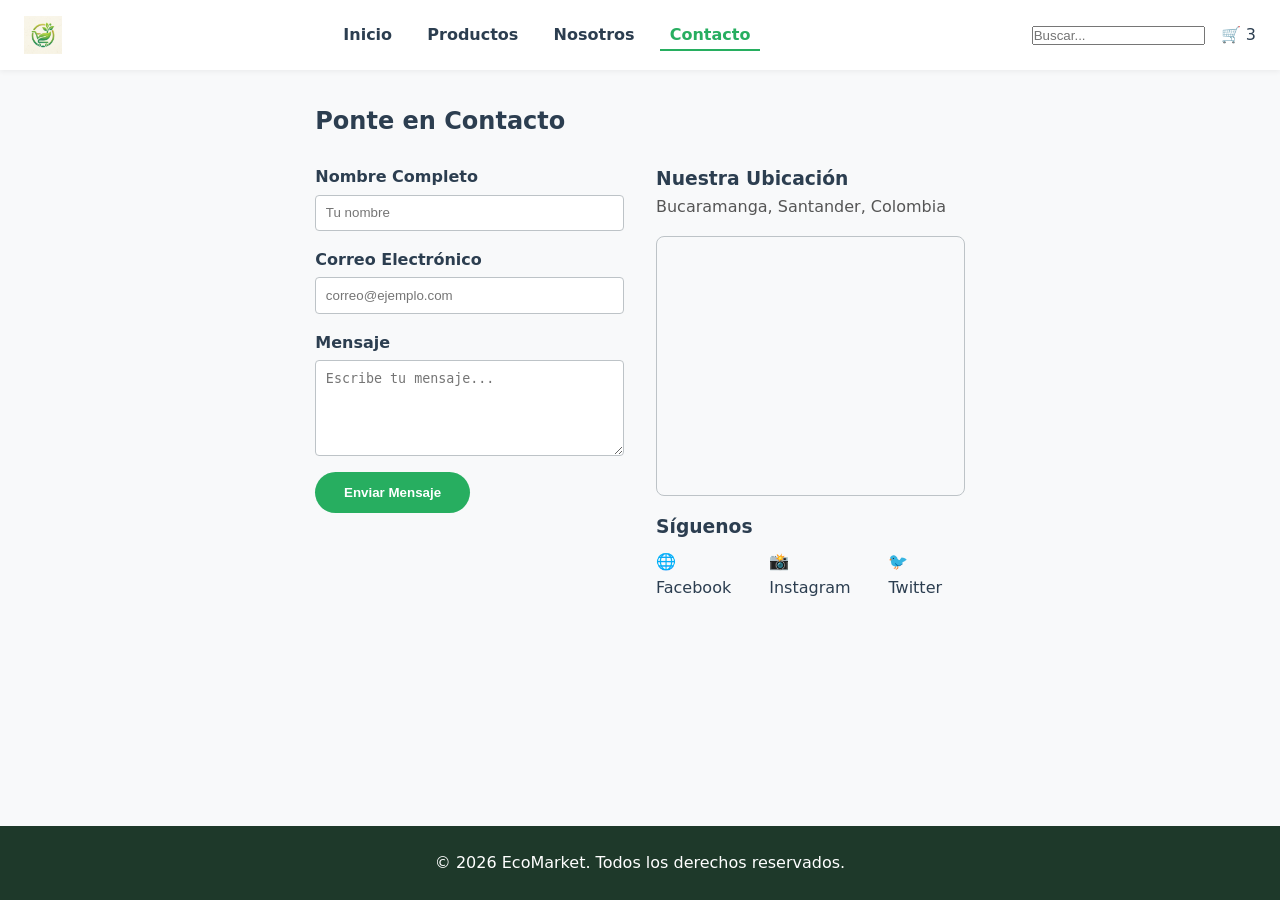
==== views/contacto.html @ 673eeaa3 "feat(contacto): finalizar formulario y mapa de Bucaramanga" ====
<!DOCTYPE html>
<html lang="es">
<head>
    <meta charset="UTF-8">
    <meta name="viewport" content="width=device-width, initial-scale=1.0">
    <title>EcoMarket - Contacto</title>
    <link rel="stylesheet" href="../css/main.css">
</head>
<body>
    <header class="main-header">
        <div class="logo">
            <a href="../index.html" class="logo-link">
                <img src="../img/logo.jpg" alt="EcoMarket Logo" style="height: 38px;">
            </a>
        </div>
        <nav class="main-nav">
            <ul>
                <li><a href="../index.html">Inicio</a></li>
                <li><a href="productos.html">Productos</a></li>
                <li><a href="sobre-nosotros.html">Nosotros</a></li>
                <li><a href="contacto.html" class="active">Contacto</a></li>
            </ul>
        </nav>
        <div class="header-actions">
            <input type="text" placeholder="Buscar..." class="search-bar">
            <a href="#" class="cart-icon">🛒 <span class="badge">3</span></a>
        </div>
    </header>

    <main class="contact-container" style="padding: 2rem; max-width: 1200px; margin: 0 auto;">
        <h2>Ponte en Contacto</h2>
        <div class="contact-grid" style="display: flex; gap: 2rem; margin-top: 1.5rem; flex-wrap: wrap;">
            <!-- Formulario Inteligente (Validación CSS) -->
            <form class="contact-form" style="flex: 1; min-width: 300px;">
                <div class="form-group" style="margin-bottom: 1rem; display: flex; flex-direction: column;">
                    <label for="nombre" style="margin-bottom: 0.3rem; font-weight: bold;">Nombre Completo</label>
                    <input type="text" id="nombre" required placeholder="Tu nombre" style="padding: 0.6rem; border: 1px solid #bdc3c7; border-radius: 4px;">
                </div>
                <div class="form-group" style="margin-bottom: 1rem; display: flex; flex-direction: column;">
                    <label for="email" style="margin-bottom: 0.3rem; font-weight: bold;">Correo Electrónico</label>
                    <input type="email" id="email" required placeholder="correo@ejemplo.com" style="padding: 0.6rem; border: 1px solid #bdc3c7; border-radius: 4px;">
                </div>
                <div class="form-group" style="margin-bottom: 1rem; display: flex; flex-direction: column;">
                    <label for="mensaje" style="margin-bottom: 0.3rem; font-weight: bold;">Mensaje</label>
                    <textarea id="mensaje" rows="5" required placeholder="Escribe tu mensaje..." style="padding: 0.6rem; border: 1px solid #bdc3c7; border-radius: 4px;"></textarea>
                </div>
                <button type="submit" class="btn-cta">Enviar Mensaje</button>
            </form>
            <!-- Ubicación y Redes -->
                <div class="contact-info" style="flex: 1; min-width: 300px;">
                    <h3>Nuestra Ubicación</h3>
                    <p style="margin-bottom: 0.5rem; color: #555;">Bucaramanga, Santander, Colombia</p>
                    
                    <!-- Mapa de Google Maps integrado por HTML/CSS -->
                    <div class="map-container" style="margin: 1rem 0; border-radius: 8px; overflow: hidden; border: 1px solid #bdc3c7;">
                        <iframe 
                            src="https://www.google.com/maps/embed?pb=!1m18!1m12!1m3!1d63456.23412589531!2d-73.13499252089844!3d7.119348900000007!2m3!1f0!2f0!3f0!3m2!1i1024!2i768!4f13.1!3m3!1m2!1s0x8e683fbe2ad44a03%3A0xb924d5ea41e06fa5!2sBucaramanga%2C%20Santander!5e0!3m2!1ses!2sco!4v1710000000000!5m2!1ses!2sco" 
                            width="100%" 
                            height="250" 
                            style="border:0;" 
                            allowfullscreen="" 
                            loading="lazy" 
                            referrerpolicy="no-referrer-when-downgrade">
                        </iframe>
                    </div>

                    <h3>Síguenos</h3>
                    <div class="social-icons" style="display: flex; gap: 1rem; margin-top: 0.5rem;">
                        <a href="#" class="social-btn">🌐 Facebook</a>
                        <a href="#" class="social-btn">📸 Instagram</a>
                        <a href="#" class="social-btn">🐦 Twitter</a>
                    </div>
                </div>
            
        </div>
    </main>

    <footer class="main-footer">
        <p>&copy; 2026 EcoMarket. Todos los derechos reservados.</p>
    </footer>
</body>
</html>
---- css/main.css ----
/* Importación de módulos */
@import url('layout.css');
@import url('components.css');
@import url('animations.css');


:root {
  --primary-color: #27ae60;
  --primary-hover: #219150;
  --secondary-color: #2ecc71;
  --dark-color: #1e392a;
  --text-color: #2c3e50;
  --bg-light: #f8f9fa;
  --bg-white: #ffffff;
  --border-color: #ecf0f1;
  --accent-color: #e74c3c;
  --shadow-sm: 0 2px 5px rgba(0, 0, 0, 0.05);
  --shadow-md: 0 4px 10px rgba(0, 0, 0, 0.1);
  --font-main: 'Segoe UI', system-ui, -apple-system, sans-serif;
}


*,
*::before,
*::after {
  box-sizing: border-box;
  margin: 0;
  padding: 0;
}

body {
  font-family: var(--font-main);
  color: var(--text-color);
  background-color: var(--bg-light);
  line-height: 1.6;
  min-height: 100vh;
  display: flex;
  flex-direction: column;
}

img {
  max-width: 100%;
  height: auto;
  display: block;
}

a {
  text-decoration: none;
  color: inherit;
}
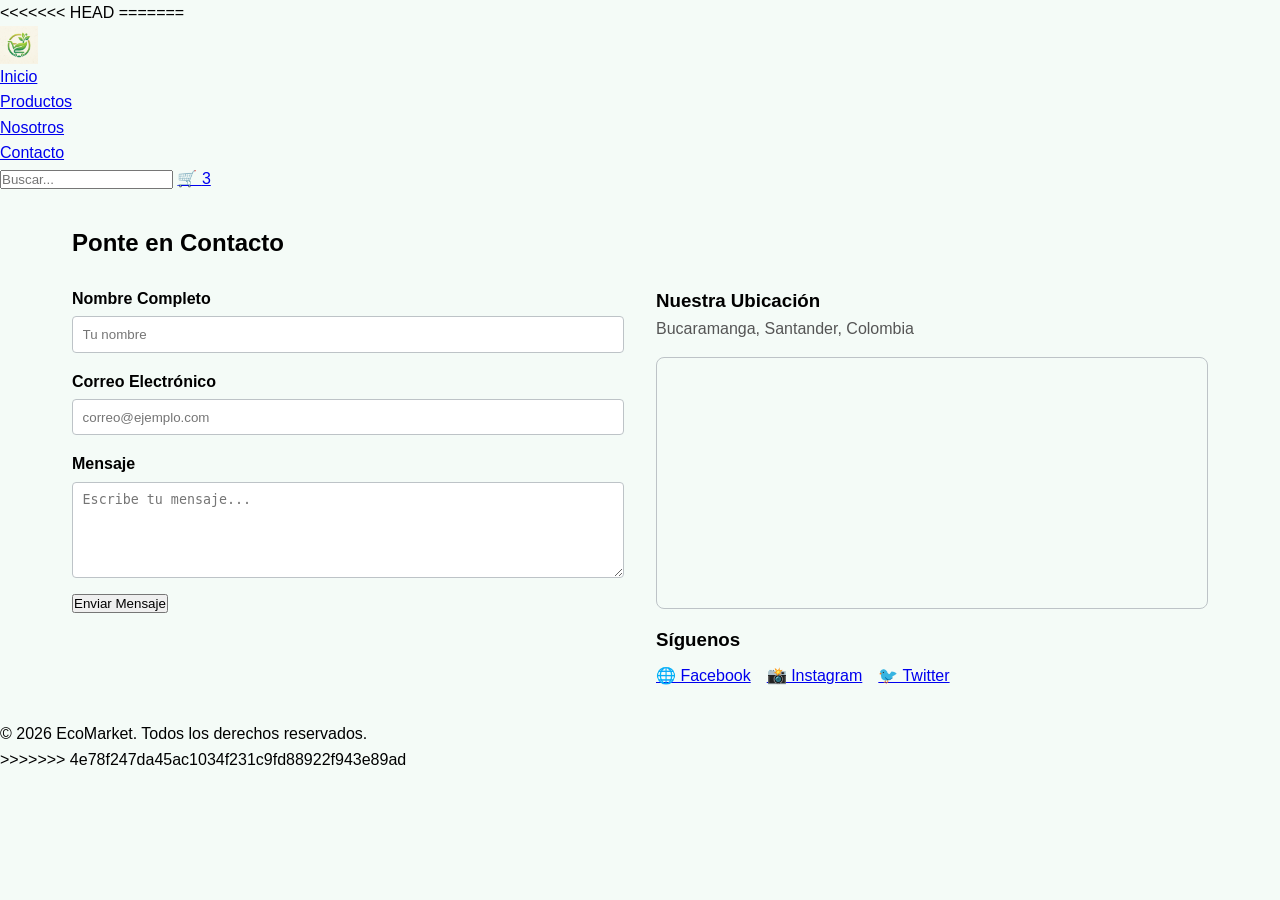
==== commit 8a0da0ac: "feat: agregar estilos y maquetacion a la seccion sobre nosotros" ====
--- a/views/contacto.html
+++ b/views/contacto.html
@@ -1,3 +1,5 @@
+<<<<<<< HEAD
+=======
 <!DOCTYPE html>
 <html lang="es">
 <head>
@@ -79,4 +81,5 @@
         <p>&copy; 2026 EcoMarket. Todos los derechos reservados.</p>
     </footer>
 </body>
-</html>+</html>
+>>>>>>> 4e78f247da45ac1034f231c9fd88922f943e89ad
--- a/css/main.css
+++ b/css/main.css
@@ -1,50 +1,124 @@
-/* Importación de módulos */
+
+
+/* Importación de archivos base 
 @import url('layout.css');
 @import url('components.css');
-@import url('animations.css');
+@import url('animations.css'); */
 
+/* Reset global */
+* {
+    margin: 0;
+    padding: 0;
+    box-sizing: border-box;
+}
 
-:root {
-  --primary-color: #27ae60;
-  --primary-hover: #219150;
-  --secondary-color: #2ecc71;
-  --dark-color: #1e392a;
-  --text-color: #2c3e50;
-  --bg-light: #f8f9fa;
-  --bg-white: #ffffff;
-  --border-color: #ecf0f1;
-  --accent-color: #e74c3c;
-  --shadow-sm: 0 2px 5px rgba(0, 0, 0, 0.05);
-  --shadow-md: 0 4px 10px rgba(0, 0, 0, 0.1);
-  --font-main: 'Segoe UI', system-ui, -apple-system, sans-serif;
+body {
+    font-family: Arial, sans-serif;
+    line-height: 1.6;
+    background-color: #f4fbf7; /* Fondo general suave y fresco */
+}
+
+/* Grilla estricta de 2 en 2 productos (Tarjetas más grandecitas) */
+.product-grid-20 {
+    display: grid;
+    grid-template-columns: repeat(2, 1fr);
+    gap: 2.5rem; /* Espacio amplio entre tarjetas */
+    padding: 2rem;
+    max-width: 1000px;
+    margin: 0 auto;
+}
+
+/* Estilo para las tarjetas de producto */
+.product-card {
+    background-color: #e8f8f0; /* Tono verde claro ecológico */
+    border: 1px solid #b7ebd0; /* Borde sutil armónico */
+    border-radius: 16px;      /* Esquinas redondeadas */
+    padding: 2rem;             /* Espacio interno amplio */
+    text-align: center;
+    position: relative;
+    transition: transform 0.3s ease, box-shadow 0.3s ease;
+}
+
+/* Efecto de elevación al pasar el mouse por encima */
+.product-card:hover {
+    transform: translateY(-8px);
+    box-shadow: 0 12px 24px rgba(46, 204, 113, 0.25);
 }
 
 
-*,
-*::before,
-*::after {
-  box-sizing: border-box;
-  margin: 0;
-  padding: 0;
+.product-card img {
+    width: 100%;
+    height: 240px;         
+    object-fit: cover;    
+    border-radius: 12px;   
+    margin-bottom: 1.2rem;
 }
 
-body {
-  font-family: var(--font-main);
-  color: var(--text-color);
-  background-color: var(--bg-light);
-  line-height: 1.6;
-  min-height: 100vh;
-  display: flex;
-  flex-direction: column;
+/* Textos dentro de la tarjeta */
+.product-card h3 {
+    font-size: 1.25rem;
+    color: #2c3e50;
+    margin-bottom: 0.5rem;
 }
 
-img {
-  max-width: 100%;
-  height: auto;
-  display: block;
+.product-card .price {
+    font-size: 1.2rem;
+    font-weight: bold;
+    color: #27ae60;
 }
 
-a {
-  text-decoration: none;
-  color: inherit;
+.product-card img {
+    width: 100%;          
+    height: 380px;        
+    object-fit: cover;    
+    border-radius: 8px;   
+    margin-bottom: 1rem;   
+}
+
+
+
+.products-section {
+    position: relative;
+    width: 100%;
+    min-height: 100vh;
+    padding: 3rem 1rem;
+    overflow: hidden;
+}
+
+
+.bg-video {
+    position: absolute;
+    top: 50%;
+    left: 50%;
+    transform: translate(-50%, -50%);
+    min-width: 100%;
+    min-height: 100%;
+    width: auto;
+    height: auto;
+    object-fit: cover;
+    z-index: 1;
+}
+
+.video-overlay {
+    position: absolute;
+    top: 0;
+    left: 0;
+    width: 100%;
+    height: 100%;
+    background: rgba(18, 38, 28, 0.55); /* Tono verde oscuro semitransparente */
+    z-index: 2;
+}
+
+/* Contenedor del contenido (grilla y paginación) que flota sobre el video */
+.products-content {
+    position: relative;
+    z-index: 3;
+    max-width: 1000px;
+    margin: 0 auto;
+}
+
+.titulo-catalogo {
+    color: #ffffff;
+    text-transform: uppercase;
+    font-weight: bold;
 }
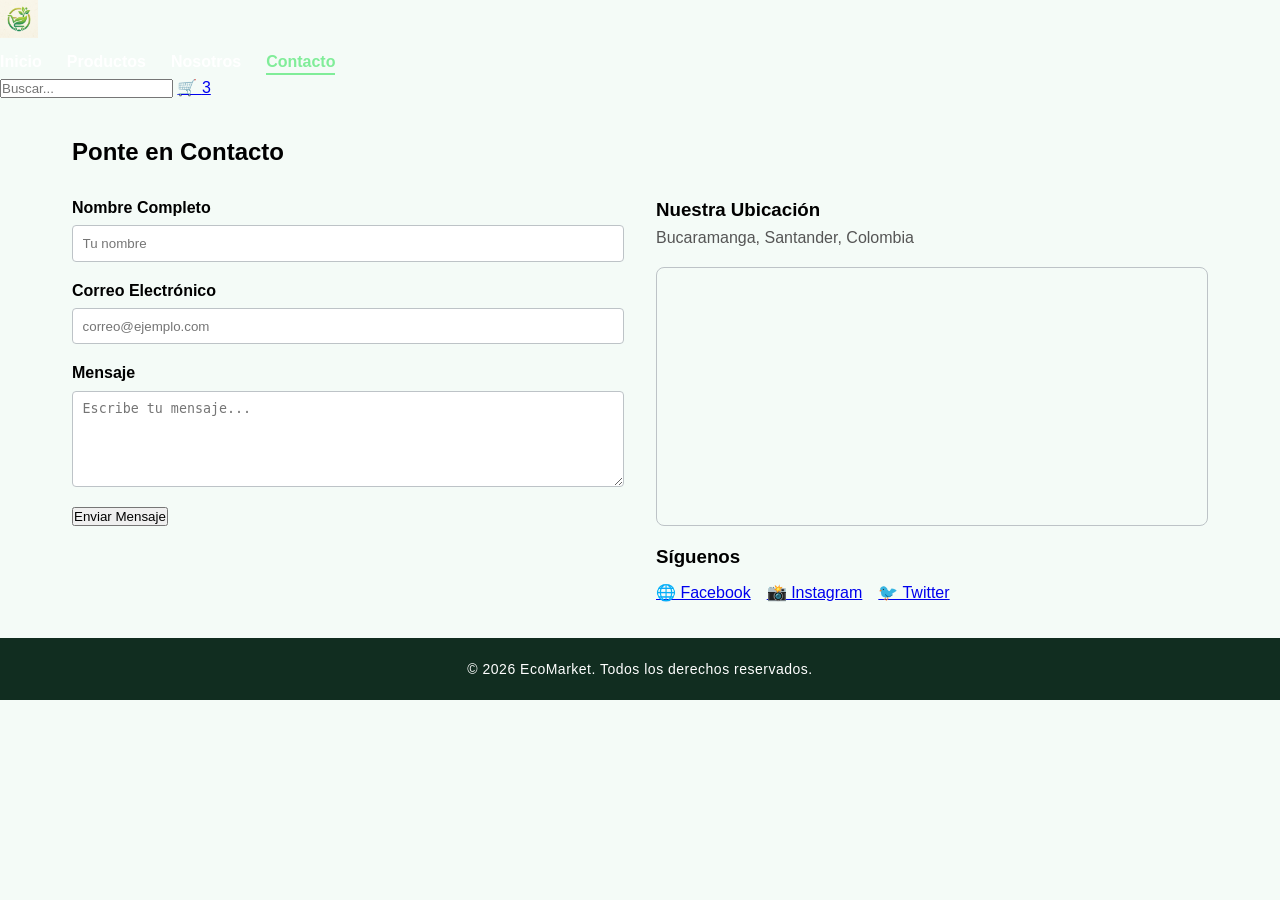
==== commit fa5febcd: "fix: resuelve conflicto en contacto.html" ====
--- a/views/contacto.html
+++ b/views/contacto.html
@@ -1,5 +1,3 @@
-<<<<<<< HEAD
-=======
 <!DOCTYPE html>
 <html lang="es">
 <head>
@@ -82,4 +80,4 @@
     </footer>
 </body>
 </html>
->>>>>>> 4e78f247da45ac1034f231c9fd88922f943e89ad
+
--- a/css/main.css
+++ b/css/main.css
@@ -121,4 +121,400 @@
     color: #ffffff;
     text-transform: uppercase;
     font-weight: bold;
-}+}
+
+<<<<<<< HEAD
+/* Estilos generales de la página de inicio */
+body {
+    font-family: 'Segoe UI', Tahoma, Geneva, Verdana, sans-serif;
+    margin: 0;
+    padding: 0;
+    background-color: #f9fbf9;
+    color: #2d6a4f;
+}
+
+/* Barra de navegación */
+.site-header {
+    background-color: #1b4332;
+    padding: 15px 0;
+    box-shadow: 0 2px 8px rgba(0, 0, 0, 0.15);
+}
+
+.container {
+    width: 90%;
+    max-width: 1200px;
+    margin: 0 auto;
+}
+
+.header-container {
+    display: flex;
+    justify-content: space-between;
+    align-items: center;
+}
+
+.logo {
+    color: #ffffff;
+    font-size: 1.5rem;
+    font-weight: bold;
+    text-decoration: none;
+}
+
+.main-nav ul {
+    list-style: none;
+    display: flex;
+    gap: 25px;
+    margin: 0;
+    padding: 0;
+}
+
+.main-nav a {
+    color: #ffffff;
+    text-decoration: none;
+    font-weight: 600;
+    transition: color 0.3s ease;
+}
+
+.main-nav a:hover,
+.main-nav a.active {
+    color: #80ed99;
+    border-bottom: 2px solid #80ed99;
+    padding-bottom: 3px;
+}
+
+/* Sección Hero (Bienvenida) */
+.hero-section {
+    background: linear-gradient(rgba(27, 67, 50, 0.8), rgba(45, 106, 79, 0.8)), url('https://images.unsplash.com/photo-1542601906990-b4d3fb778b09?auto=format&fit=crop&w=1200&q=80');
+    background-size: cover;
+    background-position: center;
+    color: #ffffff;
+    text-align: center;
+    padding: 100px 20px;
+}
+
+.hero-content {
+    max-width: 800px;
+    margin: 0 auto;
+}
+
+.hero-section h1 {
+    font-size: 2.8rem;
+    margin-bottom: 20px;
+}
+
+.hero-section p {
+    font-size: 1.2rem;
+    margin-bottom: 30px;
+    line-height: 1.6;
+}
+
+/* Botón principal */
+.btn-principal {
+    display: inline-block;
+    background-color: #52b788;
+    color: #ffffff;
+    padding: 12px 30px;
+    border-radius: 25px;
+    text-decoration: none;
+    font-weight: bold;
+    transition: background-color 0.3s ease, transform 0.2s ease;
+}
+
+.btn-principal:hover {
+    background-color: #40916c;
+    transform: translateY(-2px);
+}
+
+/* Sección de Características */
+.features-section {
+    padding: 60px 20px;
+    max-width: 1200px;
+    margin: 0 auto;
+    text-align: center;
+}
+
+.features-section h2 {
+    color: #1b4332;
+    font-size: 2rem;
+    margin-bottom: 40px;
+}
+
+.features-grid {
+    display: grid;
+    grid-template-columns: repeat(auto-fit, minmax(280px, 1fr));
+    gap: 30px;
+}
+
+.feature-card {
+    background-color: #e8f5e9;
+    border: 1px solid #c8e6c9;
+    padding: 30px;
+    border-radius: 12px;
+    box-shadow: 0 4px 10px rgba(0, 0, 0, 0.04);
+}
+
+.feature-card h3 {
+    color: #1b4332;
+    margin-bottom: 15px;
+}
+
+.feature-card p {
+    color: #2d6a4f;
+    line-height: 1.5;
+}
+
+/* Pie de página */
+.site-footer {
+    background-color: #1b4332;
+    color: #ffffff;
+    text-align: center;
+    padding: 20px 0;
+    margin-top: 40px;
+}
+
+
+
+.header-container {
+    display: flex;
+    justify-content: space-between;
+    align-items: center;
+    width: 90%;
+    max-width: 1200px;
+    margin: 0 auto;
+}
+
+/* Contenedor del logo y el texto alineados horizontalmente */
+.logo-container {
+    display: flex;
+    align-items: center;
+    gap: 12px;
+    text-decoration: none;
+}
+
+.logo-container img {
+    height: 40px;
+    width: auto;
+    border-radius: 4px;
+}
+
+.logo-text {
+    color: #ffffff;
+    font-size: 1.4rem;
+    font-weight: bold;
+    letter-spacing: 0.5px;
+}
+
+/* Menú de navegación */
+.main-nav ul {
+    list-style: none;
+    display: flex;
+    gap: 25px;
+    margin: 0;
+    padding: 0;
+}
+
+.main-nav a {
+    color: #ffffff;
+    text-decoration: none;
+    font-weight: 600;
+    transition: color 0.3s ease;
+}
+
+.main-nav a:hover,
+.main-nav a.active {
+    color: #80ed99;
+    border-bottom: 2px solid #80ed99;
+    padding-bottom: 3px;
+}
+
+
+<<<<<<< HEAD
+
+=======
+>>>>>>> feature/catalogo
+.products-layout {
+    display: grid;
+    grid-template-columns: 290px minmax(0, 1fr);
+    align-items: start;
+    gap: 28px;
+    width: 100%;
+    max-width: 1500px;
+    margin: 0 auto;
+    padding: 30px 24px;
+    box-sizing: border-box;
+}
+
+/* Filtros a la izquierda */
+.products-layout > .filters-sidebar {
+    width: 100%;
+    max-width: none;
+    min-width: 0;
+    margin: 0;
+    box-sizing: border-box;
+}
+
+/* Catálogo a la derecha */
+.products-layout > .catalog-content {
+    width: 100%;
+    min-width: 0;
+    margin: 0;
+}
+
+/* Fondo del catálogo y video */
+.products-layout .products-section {
+    position: relative;
+    isolation: isolate;
+    width: 100%;
+    min-width: 0;
+    min-height: 100vh;
+    padding: 24px;
+    overflow: hidden;
+    box-sizing: border-box;
+}
+
+/* Video detrás del contenido */
+.products-layout .bg-video {
+    position: absolute;
+    inset: 0;
+    width: 100%;
+    height: 100%;
+    min-width: 0;
+    min-height: 0;
+    object-fit: cover;
+    transform: none;
+    z-index: -2;
+}
+
+/* Capa de contraste */
+.products-layout .video-overlay {
+    position: absolute;
+    inset: 0;
+    z-index: -1;
+    background: rgba(18, 38, 28, 0.55);
+    pointer-events: none;
+}
+
+/* Contenido del catálogo */
+.products-layout .products-content {
+    position: relative;
+    z-index: 1;
+    width: 100%;
+    max-width: none;
+    min-width: 0;
+    margin: 0;
+}
+
+/* Título */
+.products-layout .titulo-catalogo {
+    color: #ffffff;
+    margin-top: 0;
+    margin-bottom: 24px;
+}
+
+/* Tarjetas: usa la clase que ya tiene tu HTML */
+.products-layout .product-grid-20 {
+    display: grid;
+    grid-template-columns: repeat(3, minmax(0, 1fr));
+    gap: 18px;
+}
+
+/* Imágenes de los productos */
+.products-layout .product-card img {
+    width: 100%;
+    height: 180px;
+    object-fit: contain;
+}
+
+/* Adaptación para tabletas */
+@media (max-width: 1050px) {
+    .products-layout {
+        grid-template-columns: 250px minmax(0, 1fr);
+        gap: 20px;
+        padding: 24px 16px;
+    }
+
+    .products-layout .product-grid-20 {
+        grid-template-columns: repeat(2, minmax(0, 1fr));
+    }
+}
+
+/* Adaptación para móviles */
+@media (max-width: 700px) {
+    .products-layout {
+        grid-template-columns: 1fr;
+        padding: 18px 12px;
+    }
+
+    .products-layout .products-section {
+        min-height: auto;
+        padding: 18px 12px;
+    }
+
+    .products-layout .product-grid-20 {
+        grid-template-columns: repeat(2, minmax(0, 1fr));
+        gap: 12px;
+    }
+}
+
+/* --- Estilos del Footer Principal --- */
+.main-footer {
+    background-color: #112d20; /* Verde oscuro acorde a tu tema */
+    color: #ffffff;            /* Texto blanco centrado */
+    text-align: center;
+    padding: 20px 0;
+    width: 100%;
+    margin-top: auto;          /* Asegura que quede siempre abajo */
+}
+
+.main-footer p {
+    margin: 0;
+    font-size: 14px;
+    letter-spacing: 0.5px;
+}
+<<<<<<< HEAD
+=======
+
+/* --- Estilos del Subcabecera / Banner Sobre Nosotros --- */
+.banner-sobre-nosotros {
+    position: relative;
+    width: 100%;
+    height: 350px;
+    overflow: hidden;
+    display: flex;
+    align-items: center;
+    justify-content: center;
+    text-align: center;
+}
+
+.banner-sobre-nosotros .imagen-fondo {
+    position: absolute;
+    top: 0;
+    left: 0;
+    width: 100%;
+    height: 100%;
+    object-fit: cover;
+    z-index: 1;
+    filter: brightness(0.65); /* Oscurece la imagen para que el texto resalte correctamente */
+}
+
+.texto-sobre-imagen {
+    position: relative;
+    z-index: 2;
+    color: #ffffff;
+    padding: 0 20px;
+}
+
+.texto-sobre-imagen h1 {
+    font-size: 42px;
+    font-weight: 700;
+    color: #4ade80; /* Tono verde brillante acorde a tu diseño */
+    margin-bottom: 10px;
+    text-shadow: 2px 2px 6px rgba(0, 0, 0, 0.8); /* Sombra para legibilidad */
+}
+
+.texto-sobre-imagen p {
+    font-size: 18px;
+    font-weight: 400;
+    color: #ffffff;
+    text-shadow: 1px 1px 4px rgba(0, 0, 0, 0.8);
+}
+>>>>>>> feature/catalogo
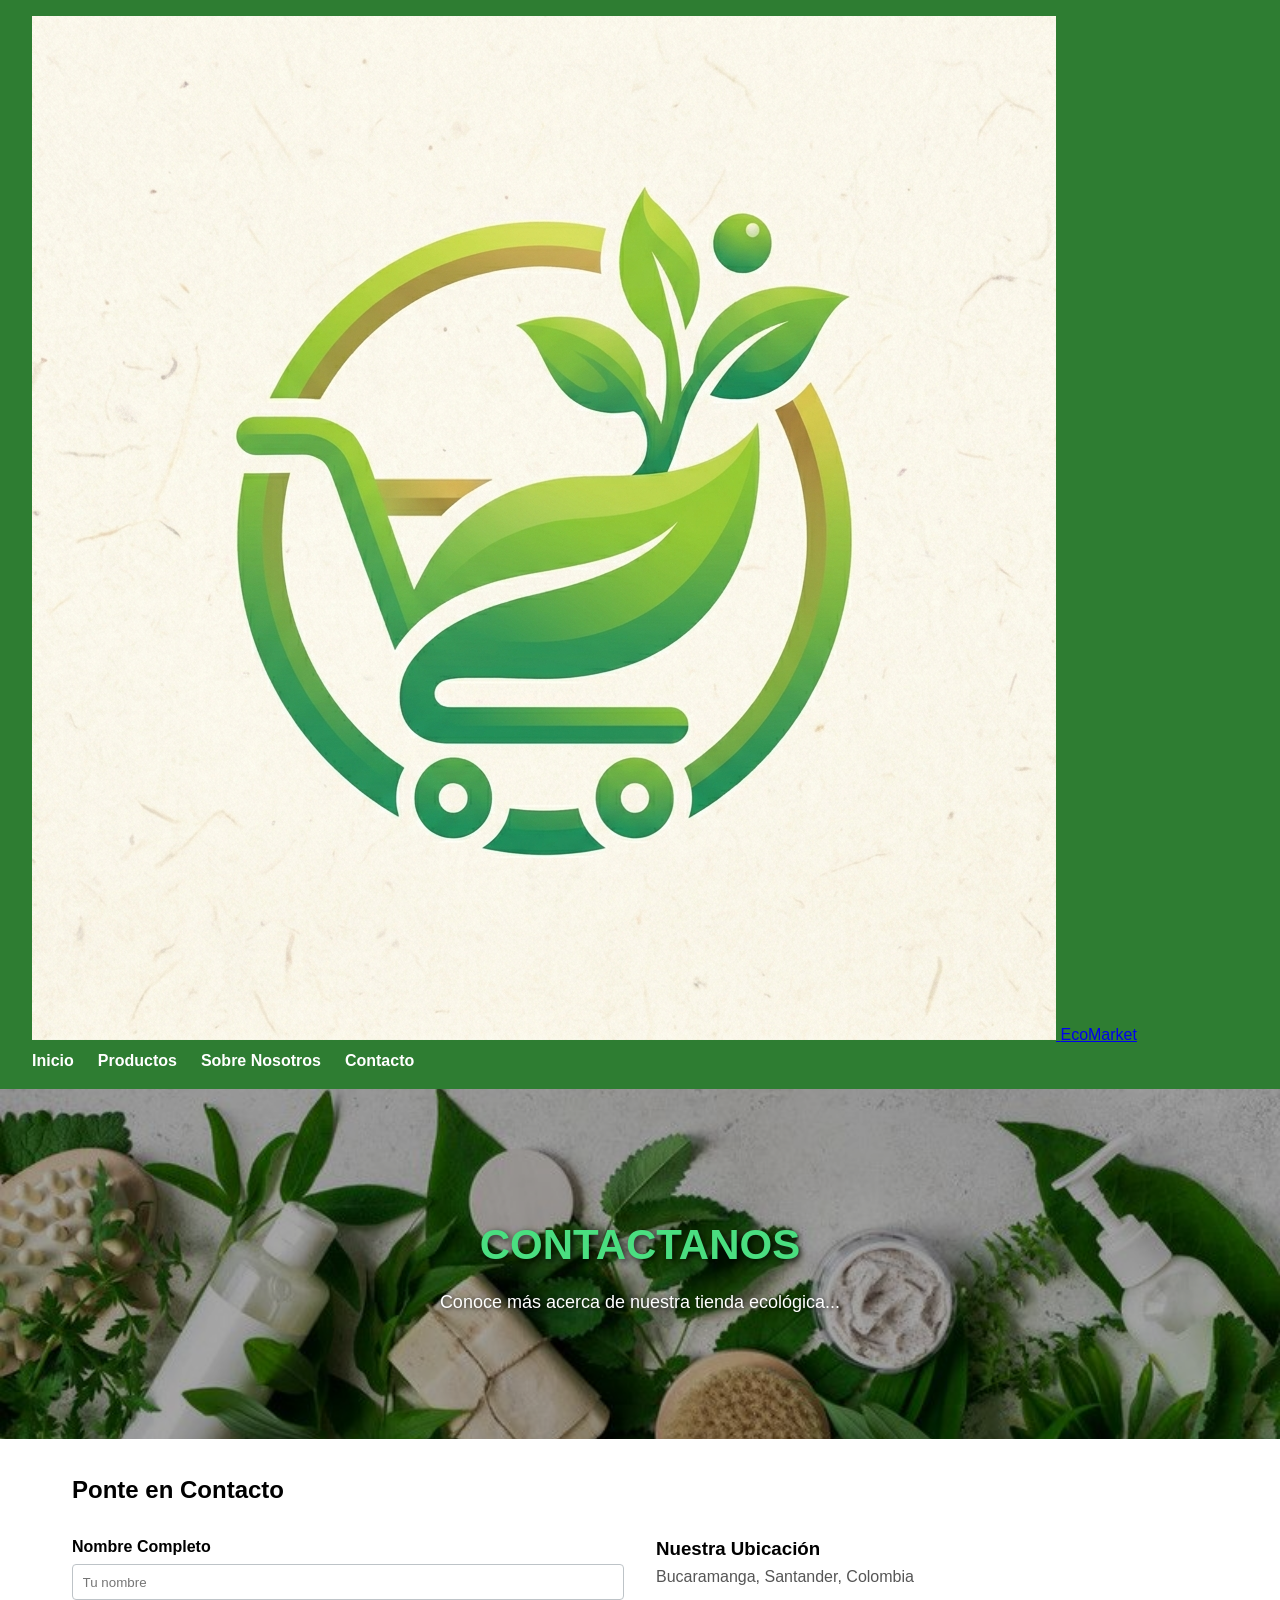
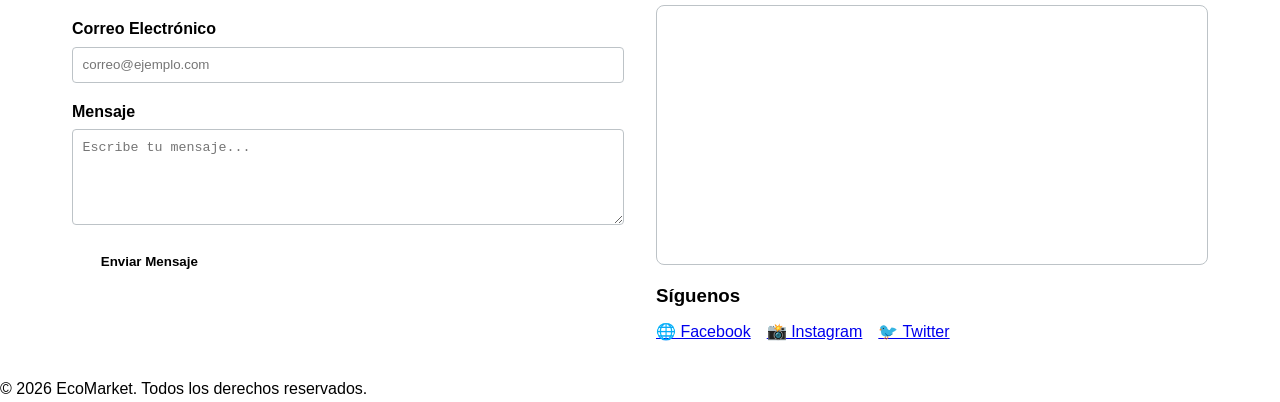
==== commit 08fa93aa: "feat: agrega recursos multimedia a la rama de contacto" ====
--- a/views/contacto.html
+++ b/views/contacto.html
@@ -3,30 +3,44 @@
 <head>
     <meta charset="UTF-8">
     <meta name="viewport" content="width=device-width, initial-scale=1.0">
-    <title>EcoMarket - Contacto</title>
+    <title>Sobre Nosotros - EcoMarket</title>
+
+    <!-- Hojas de estilo CSS vinculadas correctamente desde la carpeta views/ -->
+    <link rel="stylesheet" href="../css/layout.css">
+    <link rel="stylesheet" href="../css/components.css">
     <link rel="stylesheet" href="../css/main.css">
 </head>
 <body>
-    <header class="main-header">
-        <div class="logo">
-            <a href="../index.html" class="logo-link">
-                <img src="../img/logo.jpg" alt="EcoMarket Logo" style="height: 38px;">
+
+   <!-- ENCABEZADO PRINCIPAL UNIFICADO -->
+    <header class="site-header">
+        <div class="container header-container">
+
+            <a href="../index.html" class="logo-container">
+                <img src="../img/logo.jpg" alt="EcoMarket Logo">
+                <span class="logo-text">EcoMarket</span>
             </a>
-        </div>
-        <nav class="main-nav">
-            <ul>
-                <li><a href="../index.html">Inicio</a></li>
-                <li><a href="productos.html">Productos</a></li>
-                <li><a href="sobre-nosotros.html">Nosotros</a></li>
-                <li><a href="contacto.html" class="active">Contacto</a></li>
-            </ul>
-        </nav>
-        <div class="header-actions">
-            <input type="text" placeholder="Buscar..." class="search-bar">
-            <a href="#" class="cart-icon">🛒 <span class="badge">3</span></a>
+
+            <nav class="main-nav">
+                <ul>
+                    <li><a href="../index.html">Inicio</a></li>
+                    <li><a href="productos.html">Productos</a></li>
+                    <li><a href="sobre-nosotros.html" class="active">Sobre Nosotros</a></li>
+                    <li><a href="contacto.html">Contacto</a></li>
+                </ul>
+            </nav>
+
         </div>
     </header>
 
+    <!-- SUBCABEZADO / BANNER CON IMAGEN Y TEXTO -->
+    <section class="banner-sobre-nosotros">
+        <img src="../img/fondo4.jpg" alt="Fondo Sobre Nosotros" class="imagen-fondo">
+        <div class="texto-sobre-imagen">
+            <h1>CONTACTANOS</h1>
+            <p>Conoce más acerca de nuestra tienda ecológica...</p>
+        </div>
+    </section>
     <main class="contact-container" style="padding: 2rem; max-width: 1200px; margin: 0 auto;">
         <h2>Ponte en Contacto</h2>
         <div class="contact-grid" style="display: flex; gap: 2rem; margin-top: 1.5rem; flex-wrap: wrap;">
--- a/css/layout.css
+++ b/css/layout.css
@@ -0,0 +1,34 @@
+
+header {
+    background-color: #2e7d32;
+    color: white;
+    padding: 1rem 2rem;
+    display: flex;
+    justify-content: space-between;
+    align-items: center;
+}
+
+header h1 {
+    font-size: 1.8rem;
+}
+
+nav ul {
+    list-style: none;
+    display: flex;
+    gap: 1.5rem;
+}
+
+nav a {
+    color: white;
+    text-decoration: none;
+    font-weight: bold;
+}
+
+nav a:hover {
+    text-decoration: underline;
+
+}
+<<<<<<< HEAD
+=======
+
+>>>>>>> feature/sobre-nosotros
--- a/css/components.css
+++ b/css/components.css
@@ -0,0 +1,251 @@
+
+.hero-banner {
+  background: linear-gradient(rgba(30, 57, 42, 0.75), rgba(30, 57, 42, 0.75)),
+              url('https://images.unsplash.com/photo-1542601906990-b4d3fb778b09?auto=format&fit=crop&w=1200&q=80') center/cover no-repeat;
+  color: var(--bg-white);
+  text-align: center;
+  padding: 4rem 1.5rem;
+  border-radius: 8px;
+  margin: 1.5rem auto;
+  max-width: 1200px;
+}
+
+.btn-cta {
+  display: inline-block;
+  background-color: var(--primary-color);
+  color: var(--bg-white);
+  padding: 0.8rem 1.8rem;
+  border-radius: 25px;
+  font-weight: bold;
+  border: none;
+  cursor: pointer;
+  transition: background-color 0.3s;
+}
+
+.btn-cta:hover {
+  background-color: var(--primary-hover);
+}
+
+.product-card {
+  background-color: var(--bg-white);
+  border: 1px solid var(--border-color);
+  border-radius: 8px;
+  padding: 1rem;
+  text-align: center;
+  position: relative;
+}
+
+.badge-stock {
+  position: absolute;
+  top: 10px;
+  left: 10px;
+  font-size: 0.75rem;
+  padding: 0.2rem 0.6rem;
+  border-radius: 12px;
+  font-weight: bold;
+  color: white;
+}
+
+.badge-stock.in-stock { background-color: var(--primary-color); }
+.badge-stock.out-stock { background-color: var(--accent-color); }
+
+/* Validaciones CSS de Formulario */
+.contact-form input:valid,
+.contact-form textarea:valid {
+  border-color: var(--primary-color);
+}
+
+.contact-form input:focus:invalid,
+.contact-form textarea:focus:invalid {
+  border-color: var(--accent-color);
+}
+
+/* Contenedor principal del encabezado con altura fija */
+.header-sobre-nosotros {
+    position: relative;
+    width: 100%;
+    height: 350px; /* Ajusta la altura del encabezado según prefieras */
+    display: flex;
+    flex-direction: column;
+    justify-content: space-between;
+    align-items: center;
+    overflow: hidden;
+}
+
+/* Imagen ajustada como fondo del encabezado */
+.imagen-fondo-header {
+    position: absolute;
+    top: 0;
+    left: 0;
+    width: 100%;
+    height: 100%;
+    object-fit: cover;
+    z-index: 0;
+}
+
+/* Para que el menú quede por encima de la imagen */
+.header-sobre-nosotros .main-header {
+    position: relative;
+    z-index: 2;
+    width: 100%;
+}
+
+/* Contenido de texto centrado sobre la imagen */
+.contenido-header {
+    position: relative;
+    z-index: 2;
+    text-align: center;
+    color: #0af492; /* Texto en blanco para resaltar */
+    margin-bottom: 60px; /* Ajusta la posición vertical del texto */
+}
+
+.contenido-header h1 {
+    font-size: 3rem;
+    font-weight: bold;
+    text-transform: uppercase;
+    margin-bottom: 10px;
+    text-shadow: 2px 2px 4px rgba(0, 0, 0, 0.6); /* Sombra para mejorar la lectura */
+}
+
+.contenido-header p {
+    font-size: 2rem;
+    text-shadow: 1px 1px 3px rgba(0, 0, 0, 0.6);
+}
+
+/* Sección Nuestra Historia con fondo verde claro */
+.about-history {
+    background-color: #e8f5e9; /* Fondo verde claro pastel */
+    display: flex;
+    gap: 2rem;
+    align-items: center;
+    padding: 2.5rem 2rem;       /* Espacio interno para que no quede pegado al borde */
+    border-radius: 12px;        /* Bordes redondeados */
+    margin-bottom: 3rem;
+}
+
+.history-text {
+    flex: 1;
+}
+
+.history-text h2 {
+    color: #1b4332;             /* Verde oscuro para el título */
+    font-size: 2rem;
+    margin-bottom: 1rem;
+}
+
+.history-text p {
+    color: #2d6a4f;             /* Verde bonito para la lectura */
+    line-height: 1.6;
+    font-size: 1.1rem;
+}
+
+.history-image {
+    flex: 1;
+}
+
+.history-image img {
+    width: 100%;
+    height: auto;
+    border-radius: 8px;
+    display: block;
+    object-fit: cover;
+}
+
+/* Sección general de Testimonios */
+.testimonials-section {
+    margin-top: 2rem;
+    margin-bottom: 3rem;
+}
+
+.testimonials-section h2 {
+    color: #1b4332;
+    margin-bottom: 1rem;
+}
+
+/* Grilla de testimonios */
+.testimonials-grid {
+    display: grid;
+    grid-template-columns: repeat(auto-fit, minmax(280px, 1fr));
+    gap: 1.5rem;
+    margin-top: 1.5rem;
+}
+
+/* Tarjetas individuales con fondo verde claro */
+.testimonial-card {
+    background-color: #e8f5e9; /* Fondo verde pastel claro */
+    padding: 1.5rem;
+    border-radius: 8px;
+    border: 1px solid #c8e6c9;  /* Borde verde suave */
+    text-align: center;
+    box-shadow: 0 4px 6px rgba(0, 0, 0, 0.04);
+}
+
+.testimonial-card img {
+    width: 60px;
+    height: 60px;
+    border-radius: 50%;
+    object-fit: cover;
+    margin-bottom: 1rem;
+}
+
+.testimonial-card p {
+    color: #2d6a4f;
+    font-style: italic;
+    line-height: 1.5;
+}
+
+.testimonial-card .stars {
+    color: #f1c40f;
+    margin: 0.5rem 0;
+}
+
+.testimonial-card h4 {
+    color: #1b4332;
+    font-weight: bold;
+    margin-top: 0.5rem;
+}
+
+/* --- Estilos del Subcabecera / Banner Sobre Nosotros --- */
+.banner-sobre-nosotros {
+    position: relative;
+    width: 100%;
+    height: 350px;
+    overflow: hidden;
+    display: flex;
+    align-items: center;
+    justify-content: center;
+    text-align: center;
+}
+
+.banner-sobre-nosotros .imagen-fondo {
+    position: absolute;
+    top: 0;
+    left: 0;
+    width: 100%;
+    height: 100%;
+    object-fit: cover;
+    z-index: 1;
+    filter: brightness(0.65); /* Oscurece la imagen para que el texto resalte correctamente */
+}
+
+.texto-sobre-imagen {
+    position: relative;
+    z-index: 2;
+    color: #ffffff;
+    padding: 0 20px;
+}
+
+.texto-sobre-imagen h1 {
+    font-size: 42px;
+    font-weight: 700;
+    color: #4ade80; /* Tono verde brillante acorde a tu diseño */
+    margin-bottom: 10px;
+    text-shadow: 2px 2px 6px rgba(0, 0, 0, 0.8); /* Sombra para legibilidad */
+}
+
+.texto-sobre-imagen p {
+    font-size: 18px;
+    font-weight: 400;
+    color: #ffffff;
+    text-shadow: 1px 1px 4px rgba(0, 0, 0, 0.8);
+}
--- a/css/main.css
+++ b/css/main.css
@@ -1,11 +1,8 @@
-
-
-/* Importación de archivos base 
+/* Reset y estilos generales */
 @import url('layout.css');
 @import url('components.css');
-@import url('animations.css'); */
+@import url('animations.css');
 
-/* Reset global */
 * {
     margin: 0;
     padding: 0;
@@ -15,506 +12,4 @@
 body {
     font-family: Arial, sans-serif;
     line-height: 1.6;
-    background-color: #f4fbf7; /* Fondo general suave y fresco */
 }
-
-/* Grilla estricta de 2 en 2 productos (Tarjetas más grandecitas) */
-.product-grid-20 {
-    display: grid;
-    grid-template-columns: repeat(2, 1fr);
-    gap: 2.5rem; /* Espacio amplio entre tarjetas */
-    padding: 2rem;
-    max-width: 1000px;
-    margin: 0 auto;
-}
-
-/* Estilo para las tarjetas de producto */
-.product-card {
-    background-color: #e8f8f0; /* Tono verde claro ecológico */
-    border: 1px solid #b7ebd0; /* Borde sutil armónico */
-    border-radius: 16px;      /* Esquinas redondeadas */
-    padding: 2rem;             /* Espacio interno amplio */
-    text-align: center;
-    position: relative;
-    transition: transform 0.3s ease, box-shadow 0.3s ease;
-}
-
-/* Efecto de elevación al pasar el mouse por encima */
-.product-card:hover {
-    transform: translateY(-8px);
-    box-shadow: 0 12px 24px rgba(46, 204, 113, 0.25);
-}
-
-
-.product-card img {
-    width: 100%;
-    height: 240px;         
-    object-fit: cover;    
-    border-radius: 12px;   
-    margin-bottom: 1.2rem;
-}
-
-/* Textos dentro de la tarjeta */
-.product-card h3 {
-    font-size: 1.25rem;
-    color: #2c3e50;
-    margin-bottom: 0.5rem;
-}
-
-.product-card .price {
-    font-size: 1.2rem;
-    font-weight: bold;
-    color: #27ae60;
-}
-
-.product-card img {
-    width: 100%;          
-    height: 380px;        
-    object-fit: cover;    
-    border-radius: 8px;   
-    margin-bottom: 1rem;   
-}
-
-
-
-.products-section {
-    position: relative;
-    width: 100%;
-    min-height: 100vh;
-    padding: 3rem 1rem;
-    overflow: hidden;
-}
-
-
-.bg-video {
-    position: absolute;
-    top: 50%;
-    left: 50%;
-    transform: translate(-50%, -50%);
-    min-width: 100%;
-    min-height: 100%;
-    width: auto;
-    height: auto;
-    object-fit: cover;
-    z-index: 1;
-}
-
-.video-overlay {
-    position: absolute;
-    top: 0;
-    left: 0;
-    width: 100%;
-    height: 100%;
-    background: rgba(18, 38, 28, 0.55); /* Tono verde oscuro semitransparente */
-    z-index: 2;
-}
-
-/* Contenedor del contenido (grilla y paginación) que flota sobre el video */
-.products-content {
-    position: relative;
-    z-index: 3;
-    max-width: 1000px;
-    margin: 0 auto;
-}
-
-.titulo-catalogo {
-    color: #ffffff;
-    text-transform: uppercase;
-    font-weight: bold;
-}
-
-<<<<<<< HEAD
-/* Estilos generales de la página de inicio */
-body {
-    font-family: 'Segoe UI', Tahoma, Geneva, Verdana, sans-serif;
-    margin: 0;
-    padding: 0;
-    background-color: #f9fbf9;
-    color: #2d6a4f;
-}
-
-/* Barra de navegación */
-.site-header {
-    background-color: #1b4332;
-    padding: 15px 0;
-    box-shadow: 0 2px 8px rgba(0, 0, 0, 0.15);
-}
-
-.container {
-    width: 90%;
-    max-width: 1200px;
-    margin: 0 auto;
-}
-
-.header-container {
-    display: flex;
-    justify-content: space-between;
-    align-items: center;
-}
-
-.logo {
-    color: #ffffff;
-    font-size: 1.5rem;
-    font-weight: bold;
-    text-decoration: none;
-}
-
-.main-nav ul {
-    list-style: none;
-    display: flex;
-    gap: 25px;
-    margin: 0;
-    padding: 0;
-}
-
-.main-nav a {
-    color: #ffffff;
-    text-decoration: none;
-    font-weight: 600;
-    transition: color 0.3s ease;
-}
-
-.main-nav a:hover,
-.main-nav a.active {
-    color: #80ed99;
-    border-bottom: 2px solid #80ed99;
-    padding-bottom: 3px;
-}
-
-/* Sección Hero (Bienvenida) */
-.hero-section {
-    background: linear-gradient(rgba(27, 67, 50, 0.8), rgba(45, 106, 79, 0.8)), url('https://images.unsplash.com/photo-1542601906990-b4d3fb778b09?auto=format&fit=crop&w=1200&q=80');
-    background-size: cover;
-    background-position: center;
-    color: #ffffff;
-    text-align: center;
-    padding: 100px 20px;
-}
-
-.hero-content {
-    max-width: 800px;
-    margin: 0 auto;
-}
-
-.hero-section h1 {
-    font-size: 2.8rem;
-    margin-bottom: 20px;
-}
-
-.hero-section p {
-    font-size: 1.2rem;
-    margin-bottom: 30px;
-    line-height: 1.6;
-}
-
-/* Botón principal */
-.btn-principal {
-    display: inline-block;
-    background-color: #52b788;
-    color: #ffffff;
-    padding: 12px 30px;
-    border-radius: 25px;
-    text-decoration: none;
-    font-weight: bold;
-    transition: background-color 0.3s ease, transform 0.2s ease;
-}
-
-.btn-principal:hover {
-    background-color: #40916c;
-    transform: translateY(-2px);
-}
-
-/* Sección de Características */
-.features-section {
-    padding: 60px 20px;
-    max-width: 1200px;
-    margin: 0 auto;
-    text-align: center;
-}
-
-.features-section h2 {
-    color: #1b4332;
-    font-size: 2rem;
-    margin-bottom: 40px;
-}
-
-.features-grid {
-    display: grid;
-    grid-template-columns: repeat(auto-fit, minmax(280px, 1fr));
-    gap: 30px;
-}
-
-.feature-card {
-    background-color: #e8f5e9;
-    border: 1px solid #c8e6c9;
-    padding: 30px;
-    border-radius: 12px;
-    box-shadow: 0 4px 10px rgba(0, 0, 0, 0.04);
-}
-
-.feature-card h3 {
-    color: #1b4332;
-    margin-bottom: 15px;
-}
-
-.feature-card p {
-    color: #2d6a4f;
-    line-height: 1.5;
-}
-
-/* Pie de página */
-.site-footer {
-    background-color: #1b4332;
-    color: #ffffff;
-    text-align: center;
-    padding: 20px 0;
-    margin-top: 40px;
-}
-
-
-
-.header-container {
-    display: flex;
-    justify-content: space-between;
-    align-items: center;
-    width: 90%;
-    max-width: 1200px;
-    margin: 0 auto;
-}
-
-/* Contenedor del logo y el texto alineados horizontalmente */
-.logo-container {
-    display: flex;
-    align-items: center;
-    gap: 12px;
-    text-decoration: none;
-}
-
-.logo-container img {
-    height: 40px;
-    width: auto;
-    border-radius: 4px;
-}
-
-.logo-text {
-    color: #ffffff;
-    font-size: 1.4rem;
-    font-weight: bold;
-    letter-spacing: 0.5px;
-}
-
-/* Menú de navegación */
-.main-nav ul {
-    list-style: none;
-    display: flex;
-    gap: 25px;
-    margin: 0;
-    padding: 0;
-}
-
-.main-nav a {
-    color: #ffffff;
-    text-decoration: none;
-    font-weight: 600;
-    transition: color 0.3s ease;
-}
-
-.main-nav a:hover,
-.main-nav a.active {
-    color: #80ed99;
-    border-bottom: 2px solid #80ed99;
-    padding-bottom: 3px;
-}
-
-
-<<<<<<< HEAD
-
-=======
->>>>>>> feature/catalogo
-.products-layout {
-    display: grid;
-    grid-template-columns: 290px minmax(0, 1fr);
-    align-items: start;
-    gap: 28px;
-    width: 100%;
-    max-width: 1500px;
-    margin: 0 auto;
-    padding: 30px 24px;
-    box-sizing: border-box;
-}
-
-/* Filtros a la izquierda */
-.products-layout > .filters-sidebar {
-    width: 100%;
-    max-width: none;
-    min-width: 0;
-    margin: 0;
-    box-sizing: border-box;
-}
-
-/* Catálogo a la derecha */
-.products-layout > .catalog-content {
-    width: 100%;
-    min-width: 0;
-    margin: 0;
-}
-
-/* Fondo del catálogo y video */
-.products-layout .products-section {
-    position: relative;
-    isolation: isolate;
-    width: 100%;
-    min-width: 0;
-    min-height: 100vh;
-    padding: 24px;
-    overflow: hidden;
-    box-sizing: border-box;
-}
-
-/* Video detrás del contenido */
-.products-layout .bg-video {
-    position: absolute;
-    inset: 0;
-    width: 100%;
-    height: 100%;
-    min-width: 0;
-    min-height: 0;
-    object-fit: cover;
-    transform: none;
-    z-index: -2;
-}
-
-/* Capa de contraste */
-.products-layout .video-overlay {
-    position: absolute;
-    inset: 0;
-    z-index: -1;
-    background: rgba(18, 38, 28, 0.55);
-    pointer-events: none;
-}
-
-/* Contenido del catálogo */
-.products-layout .products-content {
-    position: relative;
-    z-index: 1;
-    width: 100%;
-    max-width: none;
-    min-width: 0;
-    margin: 0;
-}
-
-/* Título */
-.products-layout .titulo-catalogo {
-    color: #ffffff;
-    margin-top: 0;
-    margin-bottom: 24px;
-}
-
-/* Tarjetas: usa la clase que ya tiene tu HTML */
-.products-layout .product-grid-20 {
-    display: grid;
-    grid-template-columns: repeat(3, minmax(0, 1fr));
-    gap: 18px;
-}
-
-/* Imágenes de los productos */
-.products-layout .product-card img {
-    width: 100%;
-    height: 180px;
-    object-fit: contain;
-}
-
-/* Adaptación para tabletas */
-@media (max-width: 1050px) {
-    .products-layout {
-        grid-template-columns: 250px minmax(0, 1fr);
-        gap: 20px;
-        padding: 24px 16px;
-    }
-
-    .products-layout .product-grid-20 {
-        grid-template-columns: repeat(2, minmax(0, 1fr));
-    }
-}
-
-/* Adaptación para móviles */
-@media (max-width: 700px) {
-    .products-layout {
-        grid-template-columns: 1fr;
-        padding: 18px 12px;
-    }
-
-    .products-layout .products-section {
-        min-height: auto;
-        padding: 18px 12px;
-    }
-
-    .products-layout .product-grid-20 {
-        grid-template-columns: repeat(2, minmax(0, 1fr));
-        gap: 12px;
-    }
-}
-
-/* --- Estilos del Footer Principal --- */
-.main-footer {
-    background-color: #112d20; /* Verde oscuro acorde a tu tema */
-    color: #ffffff;            /* Texto blanco centrado */
-    text-align: center;
-    padding: 20px 0;
-    width: 100%;
-    margin-top: auto;          /* Asegura que quede siempre abajo */
-}
-
-.main-footer p {
-    margin: 0;
-    font-size: 14px;
-    letter-spacing: 0.5px;
-}
-<<<<<<< HEAD
-=======
-
-/* --- Estilos del Subcabecera / Banner Sobre Nosotros --- */
-.banner-sobre-nosotros {
-    position: relative;
-    width: 100%;
-    height: 350px;
-    overflow: hidden;
-    display: flex;
-    align-items: center;
-    justify-content: center;
-    text-align: center;
-}
-
-.banner-sobre-nosotros .imagen-fondo {
-    position: absolute;
-    top: 0;
-    left: 0;
-    width: 100%;
-    height: 100%;
-    object-fit: cover;
-    z-index: 1;
-    filter: brightness(0.65); /* Oscurece la imagen para que el texto resalte correctamente */
-}
-
-.texto-sobre-imagen {
-    position: relative;
-    z-index: 2;
-    color: #ffffff;
-    padding: 0 20px;
-}
-
-.texto-sobre-imagen h1 {
-    font-size: 42px;
-    font-weight: 700;
-    color: #4ade80; /* Tono verde brillante acorde a tu diseño */
-    margin-bottom: 10px;
-    text-shadow: 2px 2px 6px rgba(0, 0, 0, 0.8); /* Sombra para legibilidad */
-}
-
-.texto-sobre-imagen p {
-    font-size: 18px;
-    font-weight: 400;
-    color: #ffffff;
-    text-shadow: 1px 1px 4px rgba(0, 0, 0, 0.8);
-}
->>>>>>> feature/catalogo
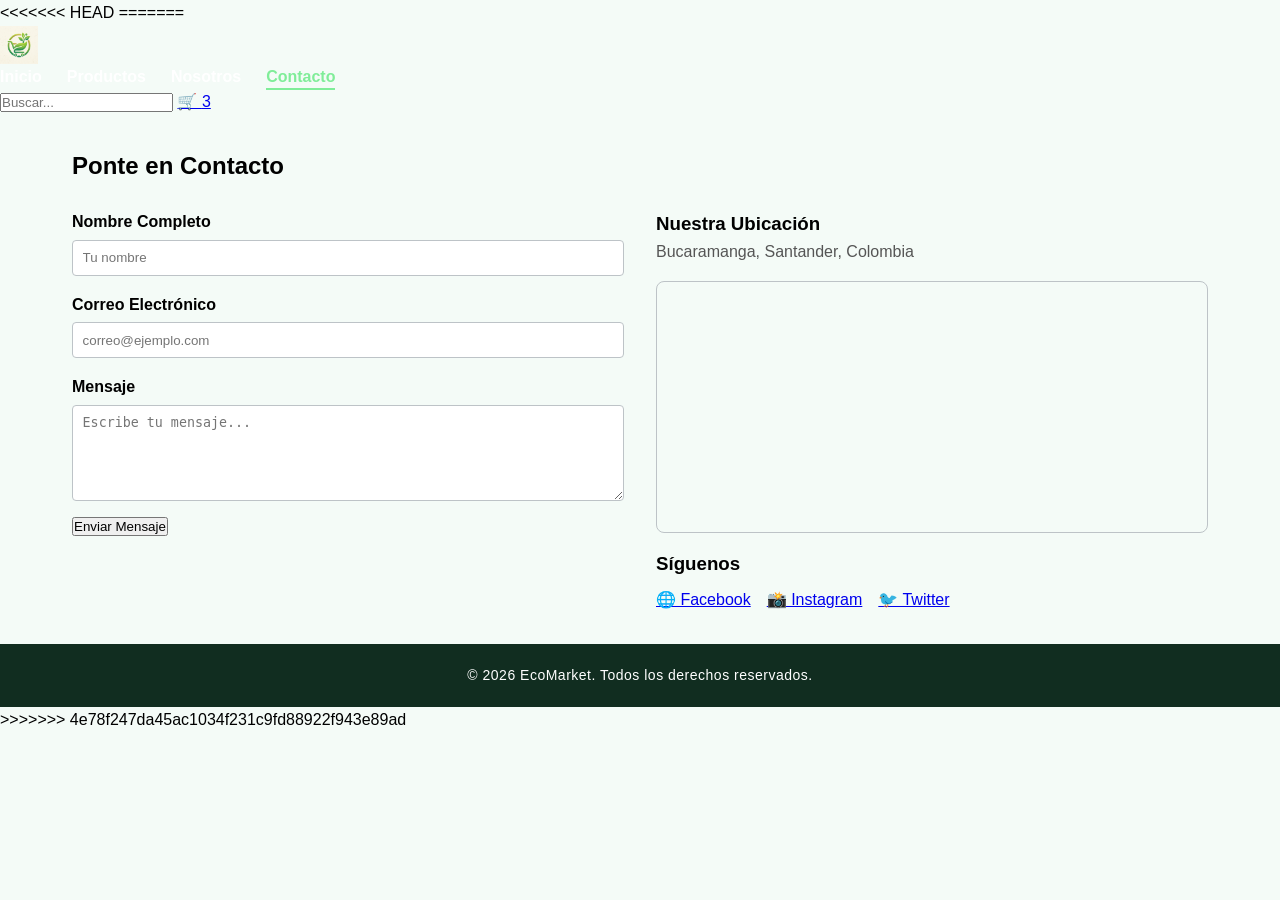
==== commit ef578152: "feat: importa las hojas de estilo modulares a la rama contacto" ====
--- a/views/contacto.html
+++ b/views/contacto.html
@@ -1,46 +1,34 @@
+<<<<<<< HEAD
+=======
 <!DOCTYPE html>
 <html lang="es">
 <head>
     <meta charset="UTF-8">
     <meta name="viewport" content="width=device-width, initial-scale=1.0">
-    <title>Sobre Nosotros - EcoMarket</title>
-
-    <!-- Hojas de estilo CSS vinculadas correctamente desde la carpeta views/ -->
-    <link rel="stylesheet" href="../css/layout.css">
-    <link rel="stylesheet" href="../css/components.css">
+    <title>EcoMarket - Contacto</title>
     <link rel="stylesheet" href="../css/main.css">
 </head>
 <body>
-
-   <!-- ENCABEZADO PRINCIPAL UNIFICADO -->
-    <header class="site-header">
-        <div class="container header-container">
-
-            <a href="../index.html" class="logo-container">
-                <img src="../img/logo.jpg" alt="EcoMarket Logo">
-                <span class="logo-text">EcoMarket</span>
+    <header class="main-header">
+        <div class="logo">
+            <a href="../index.html" class="logo-link">
+                <img src="../img/logo.jpg" alt="EcoMarket Logo" style="height: 38px;">
             </a>
-
-            <nav class="main-nav">
-                <ul>
-                    <li><a href="../index.html">Inicio</a></li>
-                    <li><a href="productos.html">Productos</a></li>
-                    <li><a href="sobre-nosotros.html" class="active">Sobre Nosotros</a></li>
-                    <li><a href="contacto.html">Contacto</a></li>
-                </ul>
-            </nav>
-
+        </div>
+        <nav class="main-nav">
+            <ul>
+                <li><a href="../index.html">Inicio</a></li>
+                <li><a href="productos.html">Productos</a></li>
+                <li><a href="sobre-nosotros.html">Nosotros</a></li>
+                <li><a href="contacto.html" class="active">Contacto</a></li>
+            </ul>
+        </nav>
+        <div class="header-actions">
+            <input type="text" placeholder="Buscar..." class="search-bar">
+            <a href="#" class="cart-icon">🛒 <span class="badge">3</span></a>
         </div>
     </header>
 
-    <!-- SUBCABEZADO / BANNER CON IMAGEN Y TEXTO -->
-    <section class="banner-sobre-nosotros">
-        <img src="../img/fondo4.jpg" alt="Fondo Sobre Nosotros" class="imagen-fondo">
-        <div class="texto-sobre-imagen">
-            <h1>CONTACTANOS</h1>
-            <p>Conoce más acerca de nuestra tienda ecológica...</p>
-        </div>
-    </section>
     <main class="contact-container" style="padding: 2rem; max-width: 1200px; margin: 0 auto;">
         <h2>Ponte en Contacto</h2>
         <div class="contact-grid" style="display: flex; gap: 2rem; margin-top: 1.5rem; flex-wrap: wrap;">
@@ -94,4 +82,4 @@
     </footer>
 </body>
 </html>
-
+>>>>>>> 4e78f247da45ac1034f231c9fd88922f943e89ad
--- a/css/main.css
+++ b/css/main.css
@@ -1,8 +1,11 @@
-/* Reset y estilos generales */
+
+
+/* Importación de archivos base 
 @import url('layout.css');
 @import url('components.css');
-@import url('animations.css');
-
+@import url('animations.css'); */
+
+/* Reset global */
 * {
     margin: 0;
     padding: 0;
@@ -12,4 +15,506 @@
 body {
     font-family: Arial, sans-serif;
     line-height: 1.6;
-}
+    background-color: #f4fbf7; /* Fondo general suave y fresco */
+}
+
+/* Grilla estricta de 2 en 2 productos (Tarjetas más grandecitas) */
+.product-grid-20 {
+    display: grid;
+    grid-template-columns: repeat(2, 1fr);
+    gap: 2.5rem; /* Espacio amplio entre tarjetas */
+    padding: 2rem;
+    max-width: 1000px;
+    margin: 0 auto;
+}
+
+/* Estilo para las tarjetas de producto */
+.product-card {
+    background-color: #e8f8f0; /* Tono verde claro ecológico */
+    border: 1px solid #b7ebd0; /* Borde sutil armónico */
+    border-radius: 16px;      /* Esquinas redondeadas */
+    padding: 2rem;             /* Espacio interno amplio */
+    text-align: center;
+    position: relative;
+    transition: transform 0.3s ease, box-shadow 0.3s ease;
+}
+
+/* Efecto de elevación al pasar el mouse por encima */
+.product-card:hover {
+    transform: translateY(-8px);
+    box-shadow: 0 12px 24px rgba(46, 204, 113, 0.25);
+}
+
+
+.product-card img {
+    width: 100%;
+    height: 240px;         
+    object-fit: cover;    
+    border-radius: 12px;   
+    margin-bottom: 1.2rem;
+}
+
+/* Textos dentro de la tarjeta */
+.product-card h3 {
+    font-size: 1.25rem;
+    color: #2c3e50;
+    margin-bottom: 0.5rem;
+}
+
+.product-card .price {
+    font-size: 1.2rem;
+    font-weight: bold;
+    color: #27ae60;
+}
+
+.product-card img {
+    width: 100%;          
+    height: 380px;        
+    object-fit: cover;    
+    border-radius: 8px;   
+    margin-bottom: 1rem;   
+}
+
+
+
+.products-section {
+    position: relative;
+    width: 100%;
+    min-height: 100vh;
+    padding: 3rem 1rem;
+    overflow: hidden;
+}
+
+
+.bg-video {
+    position: absolute;
+    top: 50%;
+    left: 50%;
+    transform: translate(-50%, -50%);
+    min-width: 100%;
+    min-height: 100%;
+    width: auto;
+    height: auto;
+    object-fit: cover;
+    z-index: 1;
+}
+
+.video-overlay {
+    position: absolute;
+    top: 0;
+    left: 0;
+    width: 100%;
+    height: 100%;
+    background: rgba(18, 38, 28, 0.55); /* Tono verde oscuro semitransparente */
+    z-index: 2;
+}
+
+/* Contenedor del contenido (grilla y paginación) que flota sobre el video */
+.products-content {
+    position: relative;
+    z-index: 3;
+    max-width: 1000px;
+    margin: 0 auto;
+}
+
+.titulo-catalogo {
+    color: #ffffff;
+    text-transform: uppercase;
+    font-weight: bold;
+}
+
+<<<<<<< HEAD
+/* Estilos generales de la página de inicio */
+body {
+    font-family: 'Segoe UI', Tahoma, Geneva, Verdana, sans-serif;
+    margin: 0;
+    padding: 0;
+    background-color: #f9fbf9;
+    color: #2d6a4f;
+}
+
+/* Barra de navegación */
+.site-header {
+    background-color: #1b4332;
+    padding: 15px 0;
+    box-shadow: 0 2px 8px rgba(0, 0, 0, 0.15);
+}
+
+.container {
+    width: 90%;
+    max-width: 1200px;
+    margin: 0 auto;
+}
+
+.header-container {
+    display: flex;
+    justify-content: space-between;
+    align-items: center;
+}
+
+.logo {
+    color: #ffffff;
+    font-size: 1.5rem;
+    font-weight: bold;
+    text-decoration: none;
+}
+
+.main-nav ul {
+    list-style: none;
+    display: flex;
+    gap: 25px;
+    margin: 0;
+    padding: 0;
+}
+
+.main-nav a {
+    color: #ffffff;
+    text-decoration: none;
+    font-weight: 600;
+    transition: color 0.3s ease;
+}
+
+.main-nav a:hover,
+.main-nav a.active {
+    color: #80ed99;
+    border-bottom: 2px solid #80ed99;
+    padding-bottom: 3px;
+}
+
+/* Sección Hero (Bienvenida) */
+.hero-section {
+    background: linear-gradient(rgba(27, 67, 50, 0.8), rgba(45, 106, 79, 0.8)), url('https://images.unsplash.com/photo-1542601906990-b4d3fb778b09?auto=format&fit=crop&w=1200&q=80');
+    background-size: cover;
+    background-position: center;
+    color: #ffffff;
+    text-align: center;
+    padding: 100px 20px;
+}
+
+.hero-content {
+    max-width: 800px;
+    margin: 0 auto;
+}
+
+.hero-section h1 {
+    font-size: 2.8rem;
+    margin-bottom: 20px;
+}
+
+.hero-section p {
+    font-size: 1.2rem;
+    margin-bottom: 30px;
+    line-height: 1.6;
+}
+
+/* Botón principal */
+.btn-principal {
+    display: inline-block;
+    background-color: #52b788;
+    color: #ffffff;
+    padding: 12px 30px;
+    border-radius: 25px;
+    text-decoration: none;
+    font-weight: bold;
+    transition: background-color 0.3s ease, transform 0.2s ease;
+}
+
+.btn-principal:hover {
+    background-color: #40916c;
+    transform: translateY(-2px);
+}
+
+/* Sección de Características */
+.features-section {
+    padding: 60px 20px;
+    max-width: 1200px;
+    margin: 0 auto;
+    text-align: center;
+}
+
+.features-section h2 {
+    color: #1b4332;
+    font-size: 2rem;
+    margin-bottom: 40px;
+}
+
+.features-grid {
+    display: grid;
+    grid-template-columns: repeat(auto-fit, minmax(280px, 1fr));
+    gap: 30px;
+}
+
+.feature-card {
+    background-color: #e8f5e9;
+    border: 1px solid #c8e6c9;
+    padding: 30px;
+    border-radius: 12px;
+    box-shadow: 0 4px 10px rgba(0, 0, 0, 0.04);
+}
+
+.feature-card h3 {
+    color: #1b4332;
+    margin-bottom: 15px;
+}
+
+.feature-card p {
+    color: #2d6a4f;
+    line-height: 1.5;
+}
+
+/* Pie de página */
+.site-footer {
+    background-color: #1b4332;
+    color: #ffffff;
+    text-align: center;
+    padding: 20px 0;
+    margin-top: 40px;
+}
+
+
+
+.header-container {
+    display: flex;
+    justify-content: space-between;
+    align-items: center;
+    width: 90%;
+    max-width: 1200px;
+    margin: 0 auto;
+}
+
+/* Contenedor del logo y el texto alineados horizontalmente */
+.logo-container {
+    display: flex;
+    align-items: center;
+    gap: 12px;
+    text-decoration: none;
+}
+
+.logo-container img {
+    height: 40px;
+    width: auto;
+    border-radius: 4px;
+}
+
+.logo-text {
+    color: #ffffff;
+    font-size: 1.4rem;
+    font-weight: bold;
+    letter-spacing: 0.5px;
+}
+
+/* Menú de navegación */
+.main-nav ul {
+    list-style: none;
+    display: flex;
+    gap: 25px;
+    margin: 0;
+    padding: 0;
+}
+
+.main-nav a {
+    color: #ffffff;
+    text-decoration: none;
+    font-weight: 600;
+    transition: color 0.3s ease;
+}
+
+.main-nav a:hover,
+.main-nav a.active {
+    color: #80ed99;
+    border-bottom: 2px solid #80ed99;
+    padding-bottom: 3px;
+}
+
+
+<<<<<<< HEAD
+
+=======
+>>>>>>> feature/catalogo
+.products-layout {
+    display: grid;
+    grid-template-columns: 290px minmax(0, 1fr);
+    align-items: start;
+    gap: 28px;
+    width: 100%;
+    max-width: 1500px;
+    margin: 0 auto;
+    padding: 30px 24px;
+    box-sizing: border-box;
+}
+
+/* Filtros a la izquierda */
+.products-layout > .filters-sidebar {
+    width: 100%;
+    max-width: none;
+    min-width: 0;
+    margin: 0;
+    box-sizing: border-box;
+}
+
+/* Catálogo a la derecha */
+.products-layout > .catalog-content {
+    width: 100%;
+    min-width: 0;
+    margin: 0;
+}
+
+/* Fondo del catálogo y video */
+.products-layout .products-section {
+    position: relative;
+    isolation: isolate;
+    width: 100%;
+    min-width: 0;
+    min-height: 100vh;
+    padding: 24px;
+    overflow: hidden;
+    box-sizing: border-box;
+}
+
+/* Video detrás del contenido */
+.products-layout .bg-video {
+    position: absolute;
+    inset: 0;
+    width: 100%;
+    height: 100%;
+    min-width: 0;
+    min-height: 0;
+    object-fit: cover;
+    transform: none;
+    z-index: -2;
+}
+
+/* Capa de contraste */
+.products-layout .video-overlay {
+    position: absolute;
+    inset: 0;
+    z-index: -1;
+    background: rgba(18, 38, 28, 0.55);
+    pointer-events: none;
+}
+
+/* Contenido del catálogo */
+.products-layout .products-content {
+    position: relative;
+    z-index: 1;
+    width: 100%;
+    max-width: none;
+    min-width: 0;
+    margin: 0;
+}
+
+/* Título */
+.products-layout .titulo-catalogo {
+    color: #ffffff;
+    margin-top: 0;
+    margin-bottom: 24px;
+}
+
+/* Tarjetas: usa la clase que ya tiene tu HTML */
+.products-layout .product-grid-20 {
+    display: grid;
+    grid-template-columns: repeat(3, minmax(0, 1fr));
+    gap: 18px;
+}
+
+/* Imágenes de los productos */
+.products-layout .product-card img {
+    width: 100%;
+    height: 180px;
+    object-fit: contain;
+}
+
+/* Adaptación para tabletas */
+@media (max-width: 1050px) {
+    .products-layout {
+        grid-template-columns: 250px minmax(0, 1fr);
+        gap: 20px;
+        padding: 24px 16px;
+    }
+
+    .products-layout .product-grid-20 {
+        grid-template-columns: repeat(2, minmax(0, 1fr));
+    }
+}
+
+/* Adaptación para móviles */
+@media (max-width: 700px) {
+    .products-layout {
+        grid-template-columns: 1fr;
+        padding: 18px 12px;
+    }
+
+    .products-layout .products-section {
+        min-height: auto;
+        padding: 18px 12px;
+    }
+
+    .products-layout .product-grid-20 {
+        grid-template-columns: repeat(2, minmax(0, 1fr));
+        gap: 12px;
+    }
+}
+
+/* --- Estilos del Footer Principal --- */
+.main-footer {
+    background-color: #112d20; /* Verde oscuro acorde a tu tema */
+    color: #ffffff;            /* Texto blanco centrado */
+    text-align: center;
+    padding: 20px 0;
+    width: 100%;
+    margin-top: auto;          /* Asegura que quede siempre abajo */
+}
+
+.main-footer p {
+    margin: 0;
+    font-size: 14px;
+    letter-spacing: 0.5px;
+}
+<<<<<<< HEAD
+=======
+
+/* --- Estilos del Subcabecera / Banner Sobre Nosotros --- */
+.banner-sobre-nosotros {
+    position: relative;
+    width: 100%;
+    height: 350px;
+    overflow: hidden;
+    display: flex;
+    align-items: center;
+    justify-content: center;
+    text-align: center;
+}
+
+.banner-sobre-nosotros .imagen-fondo {
+    position: absolute;
+    top: 0;
+    left: 0;
+    width: 100%;
+    height: 100%;
+    object-fit: cover;
+    z-index: 1;
+    filter: brightness(0.65); /* Oscurece la imagen para que el texto resalte correctamente */
+}
+
+.texto-sobre-imagen {
+    position: relative;
+    z-index: 2;
+    color: #ffffff;
+    padding: 0 20px;
+}
+
+.texto-sobre-imagen h1 {
+    font-size: 42px;
+    font-weight: 700;
+    color: #4ade80; /* Tono verde brillante acorde a tu diseño */
+    margin-bottom: 10px;
+    text-shadow: 2px 2px 6px rgba(0, 0, 0, 0.8); /* Sombra para legibilidad */
+}
+
+.texto-sobre-imagen p {
+    font-size: 18px;
+    font-weight: 400;
+    color: #ffffff;
+    text-shadow: 1px 1px 4px rgba(0, 0, 0, 0.8);
+}
+>>>>>>> feature/catalogo
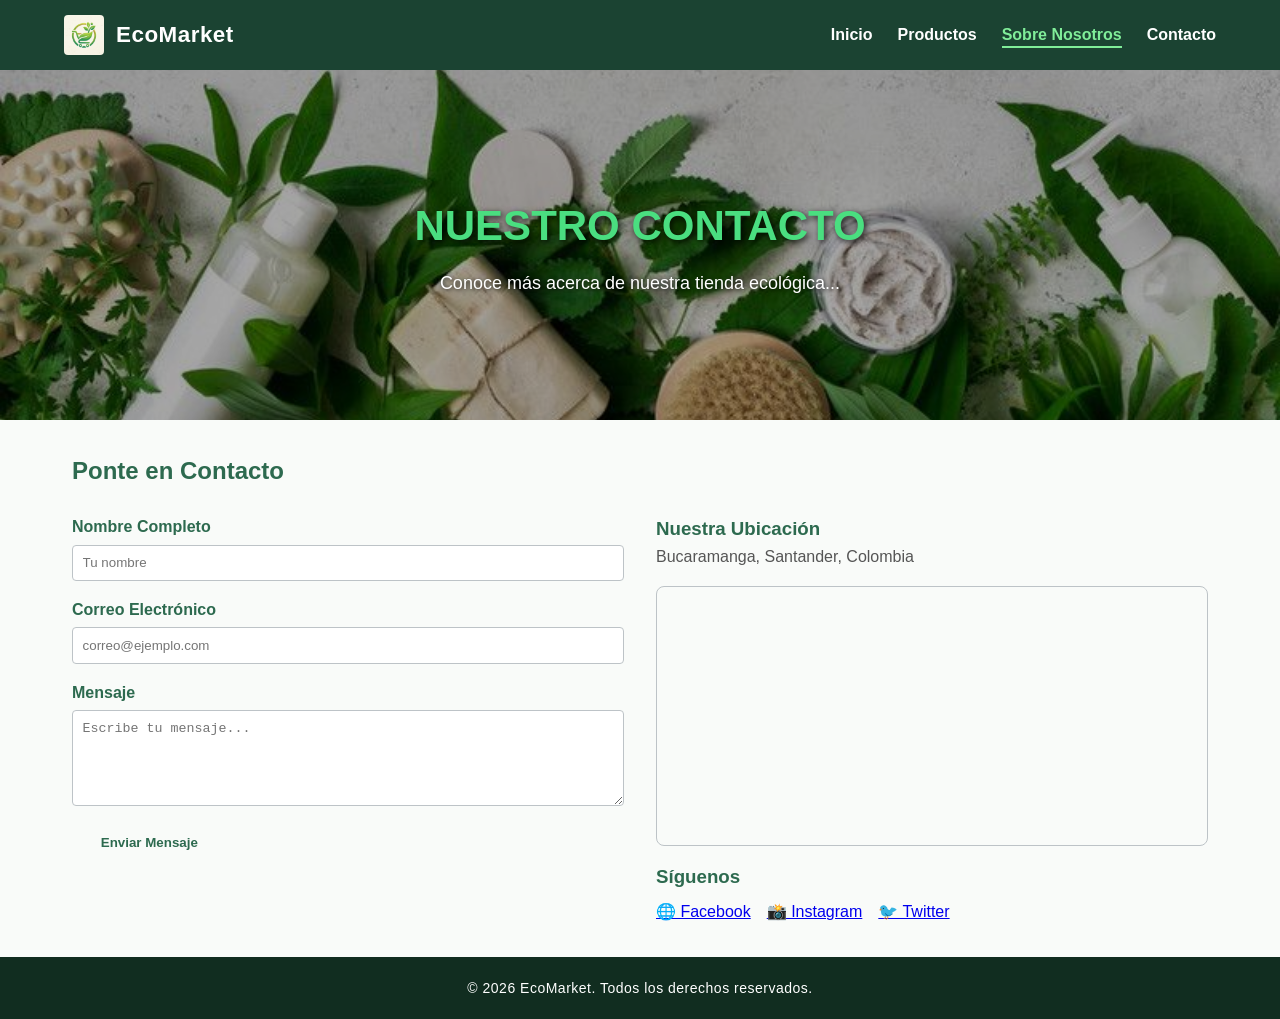
==== commit bbd75c42: "feat: finaliza la vista de contacto y unifica estilos en EcoMarket" ====
--- a/views/contacto.html
+++ b/views/contacto.html
@@ -1,33 +1,47 @@
-<<<<<<< HEAD
-=======
 <!DOCTYPE html>
 <html lang="es">
 <head>
     <meta charset="UTF-8">
     <meta name="viewport" content="width=device-width, initial-scale=1.0">
-    <title>EcoMarket - Contacto</title>
+    <title>Sobre Nosotros - EcoMarket</title>
+
+    <!-- Hojas de estilo CSS vinculadas correctamente desde la carpeta views/ -->
+    <link rel="stylesheet" href="../css/layout.css">
+    <link rel="stylesheet" href="../css/components.css">
     <link rel="stylesheet" href="../css/main.css">
 </head>
 <body>
-    <header class="main-header">
-        <div class="logo">
-            <a href="../index.html" class="logo-link">
-                <img src="../img/logo.jpg" alt="EcoMarket Logo" style="height: 38px;">
+    <!-- ENCABEZADO PRINCIPAL UNIFICADO -->
+    <header class="site-header">
+        <div class="container header-container">
+
+            <a href="../index.html" class="logo-container">
+                <img src="../img/logo.jpg" alt="EcoMarket Logo">
+                <span class="logo-text">EcoMarket</span>
             </a>
-        </div>
-        <nav class="main-nav">
-            <ul>
-                <li><a href="../index.html">Inicio</a></li>
-                <li><a href="productos.html">Productos</a></li>
-                <li><a href="sobre-nosotros.html">Nosotros</a></li>
-                <li><a href="contacto.html" class="active">Contacto</a></li>
-            </ul>
-        </nav>
-        <div class="header-actions">
-            <input type="text" placeholder="Buscar..." class="search-bar">
-            <a href="#" class="cart-icon">🛒 <span class="badge">3</span></a>
+
+            <nav class="main-nav">
+                <ul>
+                    <li><a href="../index.html">Inicio</a></li>
+                    <li><a href="productos.html">Productos</a></li>
+                    <li><a href="sobre-nosotros.html" class="active">Sobre Nosotros</a></li>
+                    <li><a href="contacto.html">Contacto</a></li>
+                </ul>
+            </nav>
+
         </div>
     </header>
+
+    <!-- SUBCABEZADO / BANNER CON IMAGEN Y TEXTO -->
+    <section class="banner-sobre-nosotros">
+        <img src="../img/fondo4.jpg" alt="Fondo Sobre Nosotros" class="imagen-fondo">
+        <div class="texto-sobre-imagen">
+            <h1>NUESTRO CONTACTO</h1>
+            <p>Conoce más acerca de nuestra tienda ecológica...</p>
+        </div>
+    </section>
+
+   
 
     <main class="contact-container" style="padding: 2rem; max-width: 1200px; margin: 0 auto;">
         <h2>Ponte en Contacto</h2>
@@ -82,4 +96,4 @@
     </footer>
 </body>
 </html>
->>>>>>> 4e78f247da45ac1034f231c9fd88922f943e89ad
+
--- a/css/layout.css
+++ b/css/layout.css
@@ -0,0 +1,34 @@
+
+header {
+    background-color: #2e7d32;
+    color: white;
+    padding: 1rem 2rem;
+    display: flex;
+    justify-content: space-between;
+    align-items: center;
+}
+
+header h1 {
+    font-size: 1.8rem;
+}
+
+nav ul {
+    list-style: none;
+    display: flex;
+    gap: 1.5rem;
+}
+
+nav a {
+    color: white;
+    text-decoration: none;
+    font-weight: bold;
+}
+
+nav a:hover {
+    text-decoration: underline;
+
+}
+<<<<<<< HEAD
+=======
+
+>>>>>>> feature/sobre-nosotros
--- a/css/components.css
+++ b/css/components.css
@@ -0,0 +1,251 @@
+
+.hero-banner {
+  background: linear-gradient(rgba(30, 57, 42, 0.75), rgba(30, 57, 42, 0.75)),
+              url('https://images.unsplash.com/photo-1542601906990-b4d3fb778b09?auto=format&fit=crop&w=1200&q=80') center/cover no-repeat;
+  color: var(--bg-white);
+  text-align: center;
+  padding: 4rem 1.5rem;
+  border-radius: 8px;
+  margin: 1.5rem auto;
+  max-width: 1200px;
+}
+
+.btn-cta {
+  display: inline-block;
+  background-color: var(--primary-color);
+  color: var(--bg-white);
+  padding: 0.8rem 1.8rem;
+  border-radius: 25px;
+  font-weight: bold;
+  border: none;
+  cursor: pointer;
+  transition: background-color 0.3s;
+}
+
+.btn-cta:hover {
+  background-color: var(--primary-hover);
+}
+
+.product-card {
+  background-color: var(--bg-white);
+  border: 1px solid var(--border-color);
+  border-radius: 8px;
+  padding: 1rem;
+  text-align: center;
+  position: relative;
+}
+
+.badge-stock {
+  position: absolute;
+  top: 10px;
+  left: 10px;
+  font-size: 0.75rem;
+  padding: 0.2rem 0.6rem;
+  border-radius: 12px;
+  font-weight: bold;
+  color: white;
+}
+
+.badge-stock.in-stock { background-color: var(--primary-color); }
+.badge-stock.out-stock { background-color: var(--accent-color); }
+
+/* Validaciones CSS de Formulario */
+.contact-form input:valid,
+.contact-form textarea:valid {
+  border-color: var(--primary-color);
+}
+
+.contact-form input:focus:invalid,
+.contact-form textarea:focus:invalid {
+  border-color: var(--accent-color);
+}
+
+/* Contenedor principal del encabezado con altura fija */
+.header-sobre-nosotros {
+    position: relative;
+    width: 100%;
+    height: 350px; /* Ajusta la altura del encabezado según prefieras */
+    display: flex;
+    flex-direction: column;
+    justify-content: space-between;
+    align-items: center;
+    overflow: hidden;
+}
+
+/* Imagen ajustada como fondo del encabezado */
+.imagen-fondo-header {
+    position: absolute;
+    top: 0;
+    left: 0;
+    width: 100%;
+    height: 100%;
+    object-fit: cover;
+    z-index: 0;
+}
+
+/* Para que el menú quede por encima de la imagen */
+.header-sobre-nosotros .main-header {
+    position: relative;
+    z-index: 2;
+    width: 100%;
+}
+
+/* Contenido de texto centrado sobre la imagen */
+.contenido-header {
+    position: relative;
+    z-index: 2;
+    text-align: center;
+    color: #0af492; /* Texto en blanco para resaltar */
+    margin-bottom: 60px; /* Ajusta la posición vertical del texto */
+}
+
+.contenido-header h1 {
+    font-size: 3rem;
+    font-weight: bold;
+    text-transform: uppercase;
+    margin-bottom: 10px;
+    text-shadow: 2px 2px 4px rgba(0, 0, 0, 0.6); /* Sombra para mejorar la lectura */
+}
+
+.contenido-header p {
+    font-size: 2rem;
+    text-shadow: 1px 1px 3px rgba(0, 0, 0, 0.6);
+}
+
+/* Sección Nuestra Historia con fondo verde claro */
+.about-history {
+    background-color: #e8f5e9; /* Fondo verde claro pastel */
+    display: flex;
+    gap: 2rem;
+    align-items: center;
+    padding: 2.5rem 2rem;       /* Espacio interno para que no quede pegado al borde */
+    border-radius: 12px;        /* Bordes redondeados */
+    margin-bottom: 3rem;
+}
+
+.history-text {
+    flex: 1;
+}
+
+.history-text h2 {
+    color: #1b4332;             /* Verde oscuro para el título */
+    font-size: 2rem;
+    margin-bottom: 1rem;
+}
+
+.history-text p {
+    color: #2d6a4f;             /* Verde bonito para la lectura */
+    line-height: 1.6;
+    font-size: 1.1rem;
+}
+
+.history-image {
+    flex: 1;
+}
+
+.history-image img {
+    width: 100%;
+    height: auto;
+    border-radius: 8px;
+    display: block;
+    object-fit: cover;
+}
+
+/* Sección general de Testimonios */
+.testimonials-section {
+    margin-top: 2rem;
+    margin-bottom: 3rem;
+}
+
+.testimonials-section h2 {
+    color: #1b4332;
+    margin-bottom: 1rem;
+}
+
+/* Grilla de testimonios */
+.testimonials-grid {
+    display: grid;
+    grid-template-columns: repeat(auto-fit, minmax(280px, 1fr));
+    gap: 1.5rem;
+    margin-top: 1.5rem;
+}
+
+/* Tarjetas individuales con fondo verde claro */
+.testimonial-card {
+    background-color: #e8f5e9; /* Fondo verde pastel claro */
+    padding: 1.5rem;
+    border-radius: 8px;
+    border: 1px solid #c8e6c9;  /* Borde verde suave */
+    text-align: center;
+    box-shadow: 0 4px 6px rgba(0, 0, 0, 0.04);
+}
+
+.testimonial-card img {
+    width: 60px;
+    height: 60px;
+    border-radius: 50%;
+    object-fit: cover;
+    margin-bottom: 1rem;
+}
+
+.testimonial-card p {
+    color: #2d6a4f;
+    font-style: italic;
+    line-height: 1.5;
+}
+
+.testimonial-card .stars {
+    color: #f1c40f;
+    margin: 0.5rem 0;
+}
+
+.testimonial-card h4 {
+    color: #1b4332;
+    font-weight: bold;
+    margin-top: 0.5rem;
+}
+
+/* --- Estilos del Subcabecera / Banner Sobre Nosotros --- */
+.banner-sobre-nosotros {
+    position: relative;
+    width: 100%;
+    height: 350px;
+    overflow: hidden;
+    display: flex;
+    align-items: center;
+    justify-content: center;
+    text-align: center;
+}
+
+.banner-sobre-nosotros .imagen-fondo {
+    position: absolute;
+    top: 0;
+    left: 0;
+    width: 100%;
+    height: 100%;
+    object-fit: cover;
+    z-index: 1;
+    filter: brightness(0.65); /* Oscurece la imagen para que el texto resalte correctamente */
+}
+
+.texto-sobre-imagen {
+    position: relative;
+    z-index: 2;
+    color: #ffffff;
+    padding: 0 20px;
+}
+
+.texto-sobre-imagen h1 {
+    font-size: 42px;
+    font-weight: 700;
+    color: #4ade80; /* Tono verde brillante acorde a tu diseño */
+    margin-bottom: 10px;
+    text-shadow: 2px 2px 6px rgba(0, 0, 0, 0.8); /* Sombra para legibilidad */
+}
+
+.texto-sobre-imagen p {
+    font-size: 18px;
+    font-weight: 400;
+    color: #ffffff;
+    text-shadow: 1px 1px 4px rgba(0, 0, 0, 0.8);
+}
--- a/css/main.css
+++ b/css/main.css
@@ -123,7 +123,7 @@
     font-weight: bold;
 }
 
-<<<<<<< HEAD
+
 /* Estilos generales de la página de inicio */
 body {
     font-family: 'Segoe UI', Tahoma, Geneva, Verdana, sans-serif;
@@ -327,10 +327,6 @@
 }
 
 
-<<<<<<< HEAD
-
-=======
->>>>>>> feature/catalogo
 .products-layout {
     display: grid;
     grid-template-columns: 290px minmax(0, 1fr);
@@ -470,8 +466,6 @@
     font-size: 14px;
     letter-spacing: 0.5px;
 }
-<<<<<<< HEAD
-=======
 
 /* --- Estilos del Subcabecera / Banner Sobre Nosotros --- */
 .banner-sobre-nosotros {
@@ -517,4 +511,3 @@
     color: #ffffff;
     text-shadow: 1px 1px 4px rgba(0, 0, 0, 0.8);
 }
->>>>>>> feature/catalogo
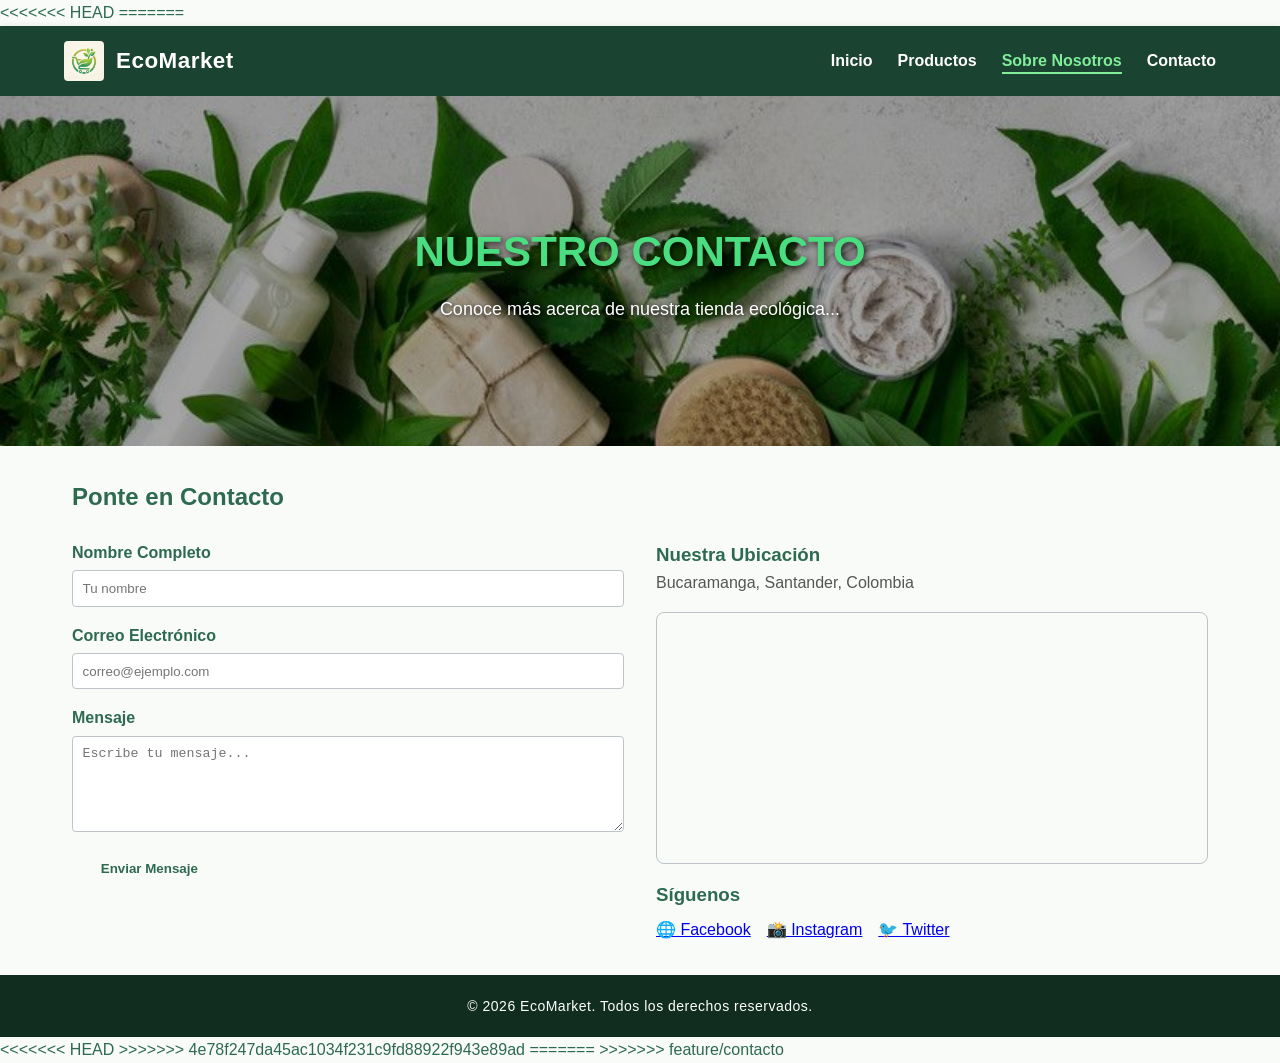
==== commit 76b95d92: "fix: resuelve conflictos de merge en main" ====
--- a/views/contacto.html
+++ b/views/contacto.html
@@ -1,3 +1,5 @@
+<<<<<<< HEAD
+=======
 <!DOCTYPE html>
 <html lang="es">
 <head>
@@ -96,4 +98,8 @@
     </footer>
 </body>
 </html>
+<<<<<<< HEAD
+>>>>>>> 4e78f247da45ac1034f231c9fd88922f943e89ad
+=======
 
+>>>>>>> feature/contacto
--- a/css/layout.css
+++ b/css/layout.css
@@ -28,7 +28,4 @@
     text-decoration: underline;
 
 }
-<<<<<<< HEAD
-=======
 
->>>>>>> feature/sobre-nosotros
--- a/css/main.css
+++ b/css/main.css
@@ -327,6 +327,7 @@
 }
 
 
+
 .products-layout {
     display: grid;
     grid-template-columns: 290px minmax(0, 1fr);
@@ -467,6 +468,7 @@
     letter-spacing: 0.5px;
 }
 
+
 /* --- Estilos del Subcabecera / Banner Sobre Nosotros --- */
 .banner-sobre-nosotros {
     position: relative;
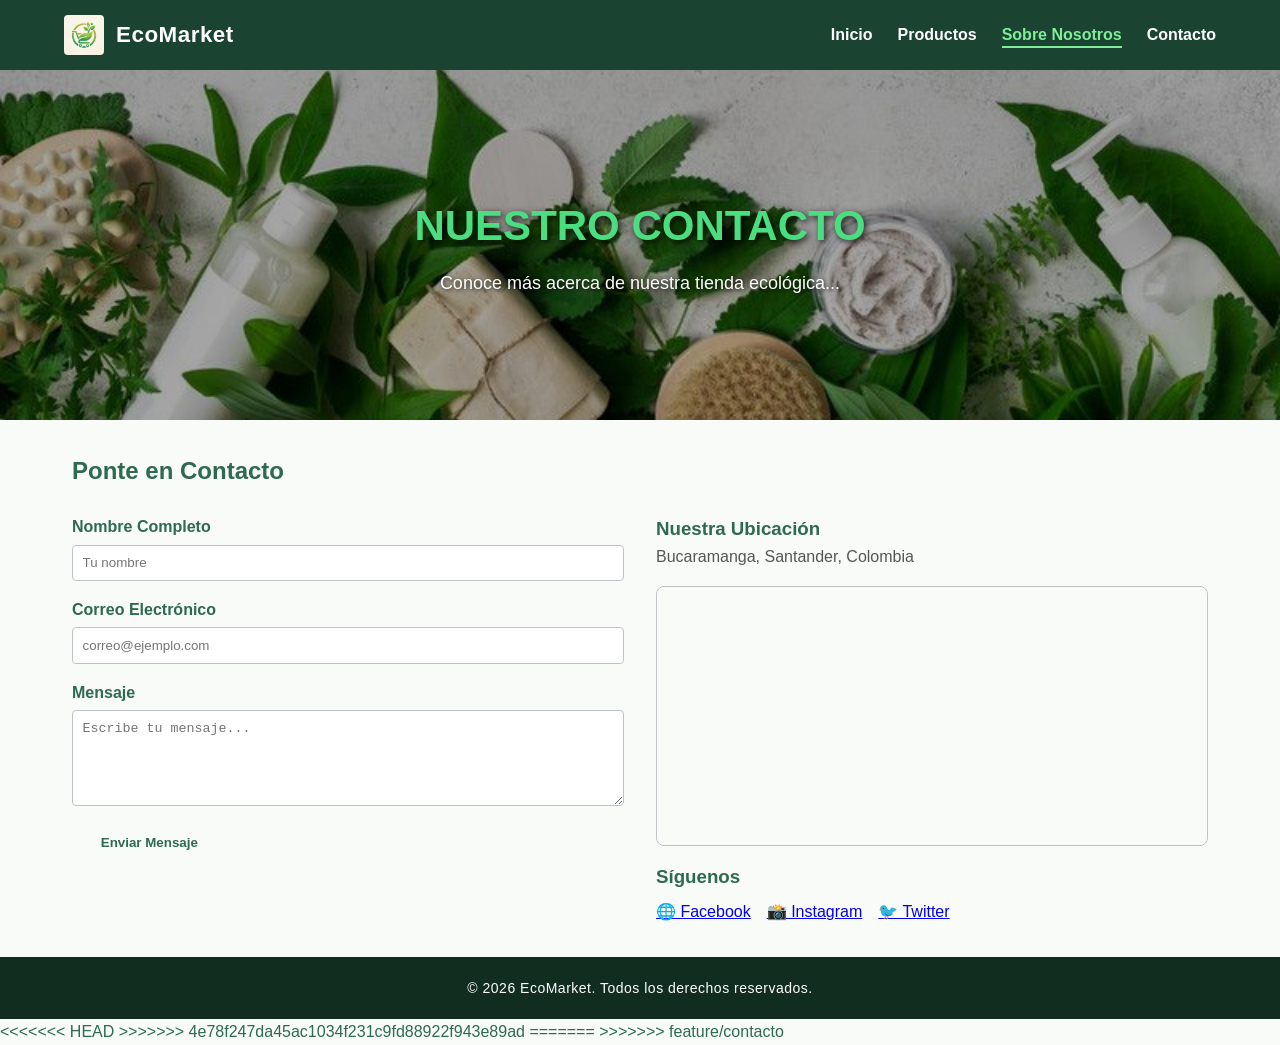
==== commit 6f8ecbcc: "se agrego una nueva carpeta para las capturas" ====
--- a/views/contacto.html
+++ b/views/contacto.html
@@ -1,5 +1,4 @@
-<<<<<<< HEAD
-=======
+
 <!DOCTYPE html>
 <html lang="es">
 <head>
